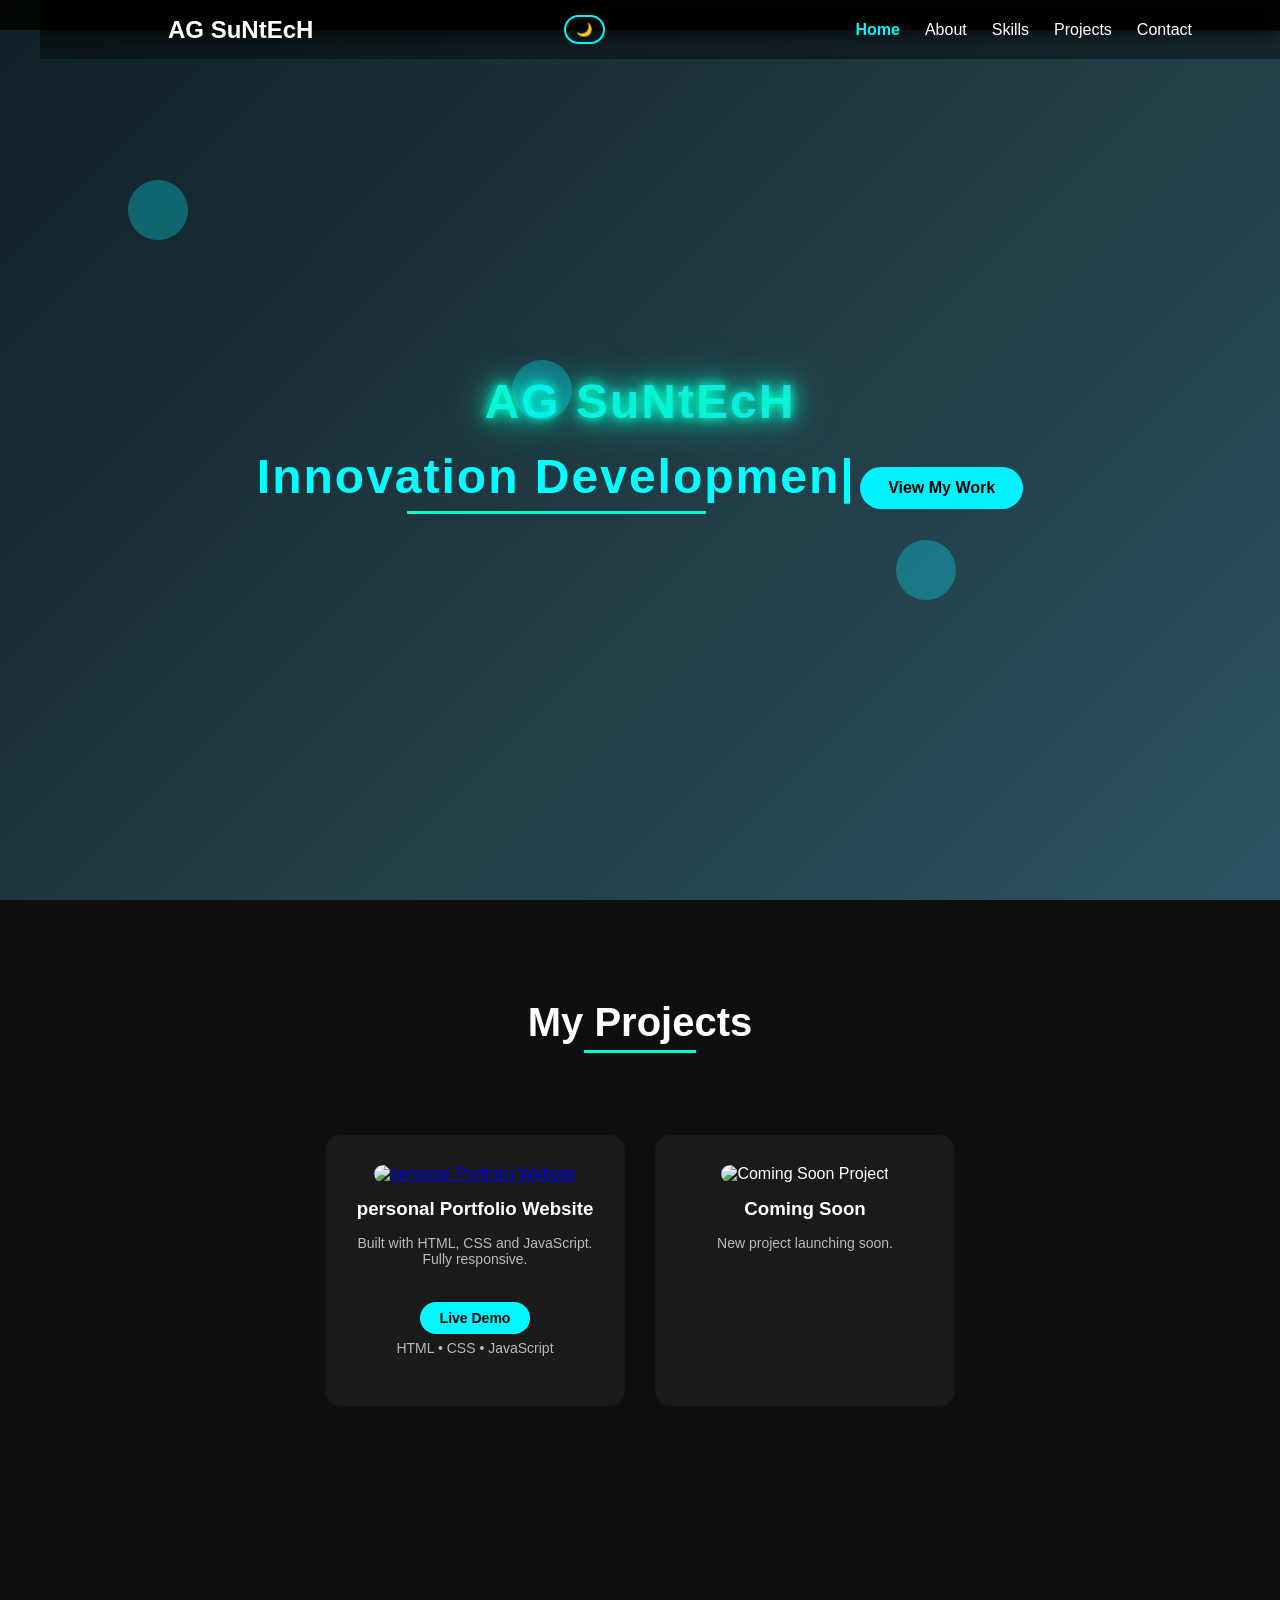
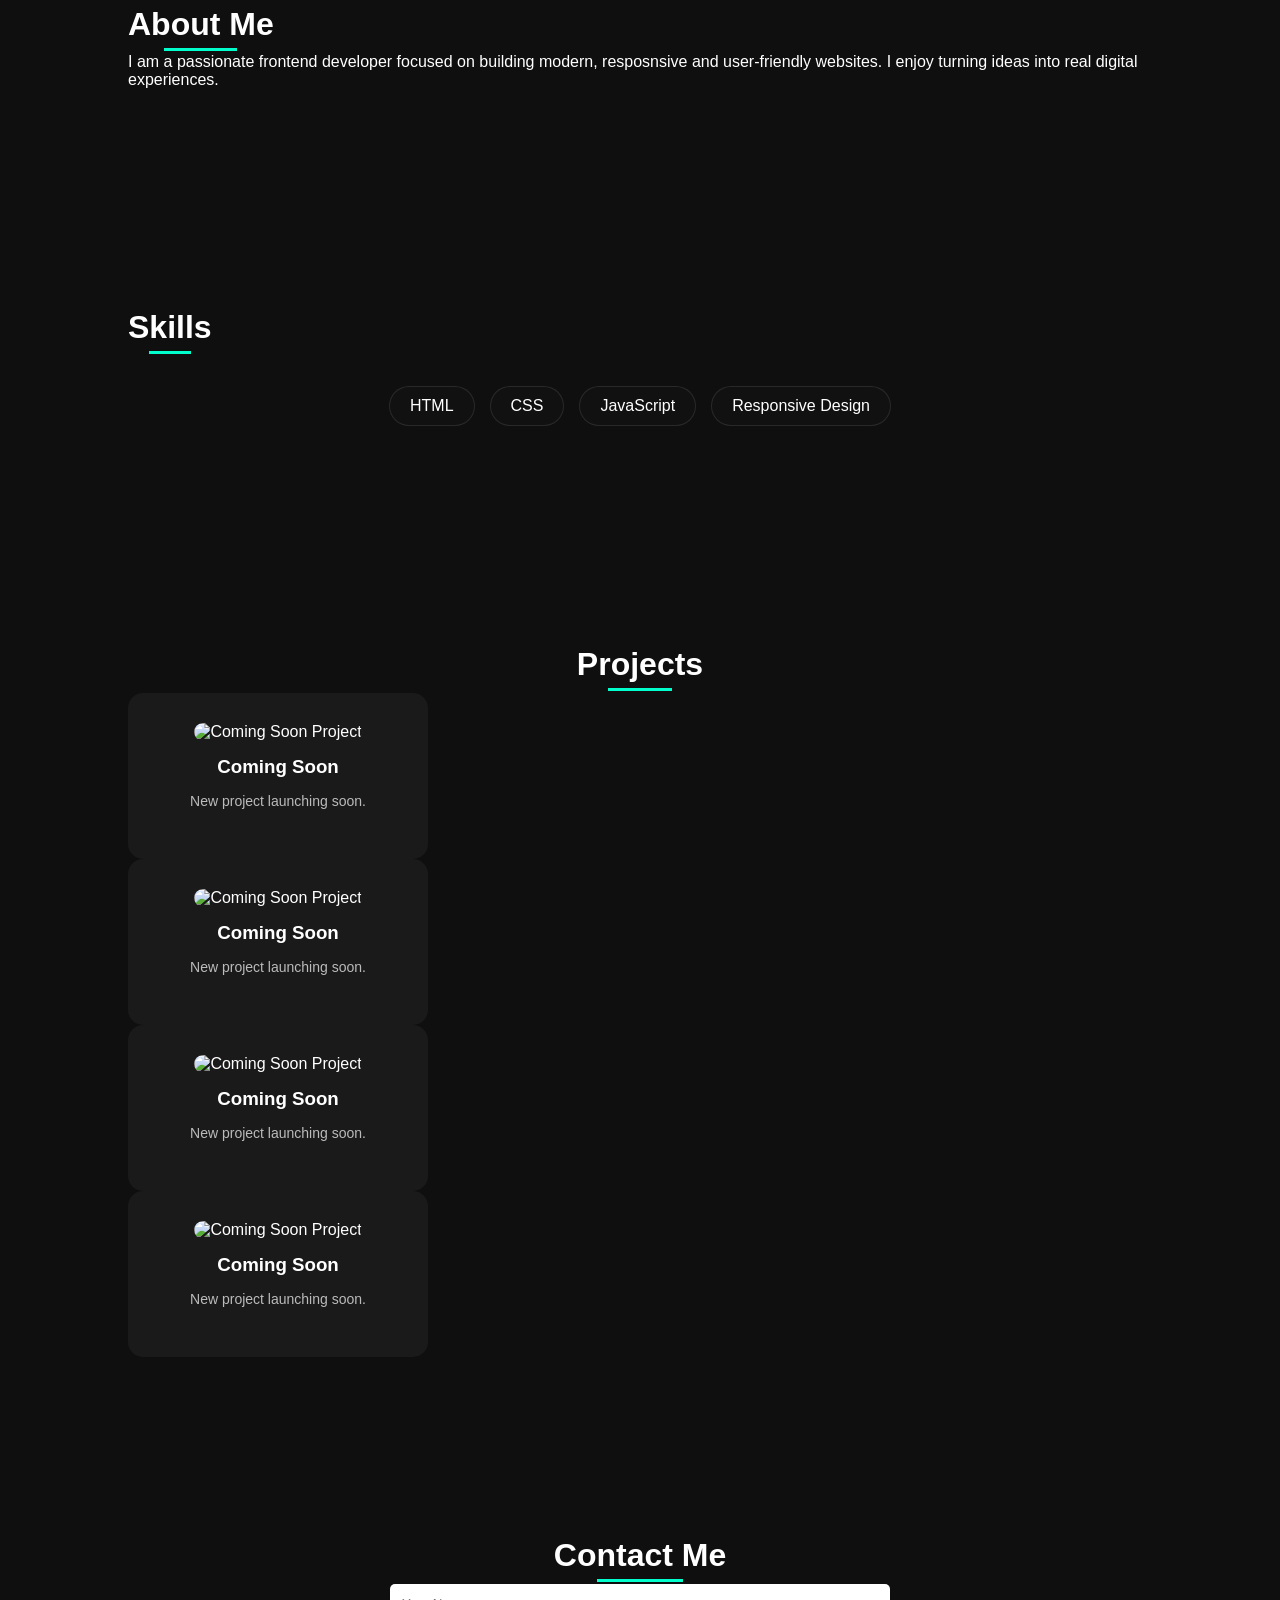
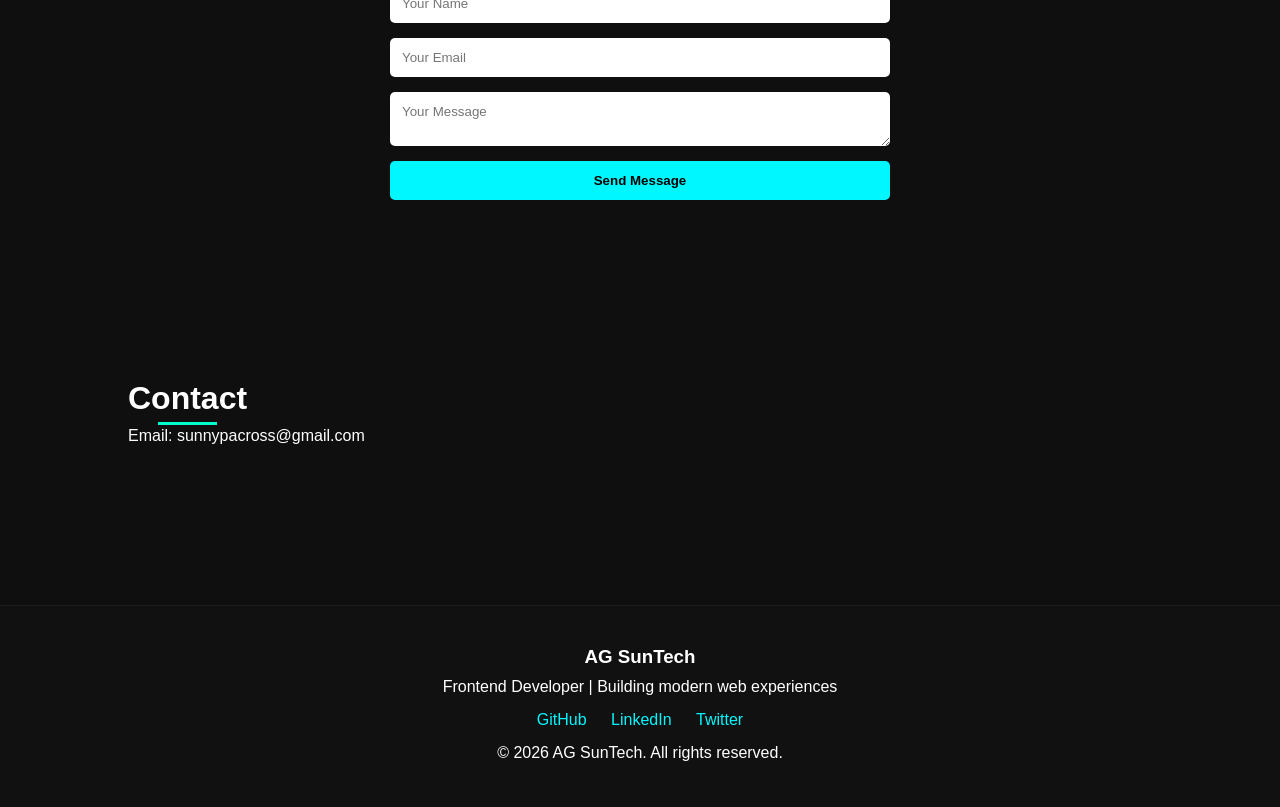
==== index.html @ 1416a416 "Updated project section with one real project and coming soon cards" ====
<!DOCTYPE html>
<html lang="en">
<head>
    <meta charset="UTF-8">
    <title>AG SuNtEcH | Innovation Development</title>
        <meta name="viewport" content="width=device-width, initial-scale=1.0">

        <link rel="icon" href="data:image/svg+xml,<svg xmlns=%22http://www.w3.org/2000/svg%22 viewBox=%220 0 100 100%22><text y=%22.9em%22 font-size=%2290%22>🚀</text></svg>">

        <link rel="stylesheet" href="style.css">

        <link href="https://fonts.googleapis.com/css2?family=Poppins:wght@400;600;700&display=swap" rel="stylesheet">
</head>
<body>
    <div class="scroll-progress"></div>

    <header>
        <nav>
            <h1 class="logo">AG SuNtEcH</h1>
            
             <button class="theme-toggle">🌙</button>

            <div class="menu-toggle">
               &#9776;
            </div>

                <ul class="nav-links">
                    <li><a href="#home">Home</a></li>
                     <li><a href="#about">About</a></li>
                     <li><a href="#skills">Skills</a></li>
                     <li><a href="#projects">Projects</a></li>
                     <li><a href="#contact">Contact</a></li>
                </ul>
        </nav>
    </header>

    <section id="home" class="hero reveal">

      <div class="floating-shapes">
          <span></span>
          <span></span>
          <span></span>
      </div>

     <div class="hero-content">
          <h1 class="logo-glow">AG SuNtEcH</h1>
          <h2><span class="typing"></span></h2>
          <a href="#projects" class="cta-btn">View My Work</a>
      </div>
    </section>

    <section id="projects" class="projects reveal">
  <h2 class="section-title">My Projects</h2>

  <div class="projects-container">

    <div class="project-card hidden">

      <a href="https://agsuntech-web.github.io/sunday-portfolio/" target="_blank">
        <img src="images/project1.png" alt="personal Portfolio Website">
     </a>

      <h3> personal Portfolio Website</h3>
      <p>Built with HTML, CSS and JavaScript. Fully responsive.</p>
      <a href="#" class="project-btn">Live Demo</a>
      <p class="project-tech">HTML • CSS • JavaScript</p>
    </div>

    <div class="project-card hidden">
      <img src="images/project2.png" alt="Coming Soon Project">
      <h3>Coming Soon</h3>
      <p>New project launching soon.</p>
    </div>

  </div>
</section>

    <section id="about" class="reveal">
        <h2>About Me</h2>
        <p>
            I am a passionate frontend developer focused on building modern, resposnsive and user-friendly
            websites. I enjoy turning ideas into real digital experiences.
        </p>
    </section>

    <section id="skills" class="reveal">
            <h2>Skills</h2>
            <ul class="skills-list">
                <li>HTML</li>
                <li>CSS</li>
                <li>JavaScript</li>
                <li>Responsive Design</li>
            </ul>
    </section>

    <section id="projects" class="reveal">
            <h2>Projects</h2>
            
            <div class="project-card hidden">
               <img src="images/project2.png" alt="Coming Soon Project">
               <h3>Coming Soon</h3>
               <p>New project launching soon.</p>
           </div>

    <div class="project-card hidden">
       <img src="images/project2.png" alt="Coming Soon Project">
      <h3>Coming Soon</h3>
      <p>New project launching soon.</p>
    </div>

      <div class="project-card hidden">
         <img src="images/project2.png" alt="Coming Soon Project">
         <h3>Coming Soon</h3>
         <p>New project launching soon.</p>
      </div>

      <div class="project-card hidden">
            
            <img src="images/project2.png" alt="Coming Soon Project">
            <h3>Coming Soon</h3>
            <p>New project launching soon.</p>
         </div>

        </div>
    </section>
     
     <section id="contact" class="contact reveal">
  <h2>Contact Me</h2>
  <form action="https://formspree.io/f/mreaddbe" method="POST" class="contact-form">

    <input type="text" name="name" placeholder="Your Name" required>
    <input type="email" name="email" placeholder="Your Email" required>
    <textarea name="message" placeholder="Your Message" required></textarea>

    <input type="hidden" name="_subject" value="New Portfolio Message">

    <button type="submit">Send Message</button>

  </form>
</section>

    <section id="contact" class="reveal">
        <h2>Contact</h2>
        <p>Email: sunnypacross@gmail.com</p>
    </section>

    <footer class="footer">
        <div class="footer-content">
    <h3>AG SunTech</h3>
    <p>Frontend Developer | Building modern web experiences</p>

    <div class="social-links">
      <a href="#" target="_blank">GitHub</a>
      <a href="#" target="_blank">LinkedIn</a>
      <a href="#" target="_blank">Twitter</a>
    </div>

    <p class="copyright">
      © 2026 AG SunTech. All rights reserved.
    </p>
  </div>
</footer>
    
    <button id="backToTop">↑</button>

    <script src="script.js"></script>
    </body>
    </html>
---- style.css ----
html {
    scroll-behavior: smooth;
}

* {
    margin: 0;
    padding: 0;
    box-sizing: border-box;
    font-family: Arial, sans-serif;
}

body {
    background-color: #0f0f0f;
    color: #ffffff;
    font-family: 'Poppins', sans-serif;
}

header {
    position: fixed;
    width: 100%;
    top: 0;
    left: 0;
    background: rgba(0, 0, 0, 0.85);
    backdrop-filter: blur(10px);
    padding: 15px 40px;
    z-index: 1000;
    border-bottom: 1px solid rgba(255, 255, 255, 0.1);
}

nav {
  position: fixed;
  top: 0;
  width: 100%;
  padding: 15px 10%;
  backdrop-filter: blur(10px);
  background: rgba(0, 0, 0, 0.4);
  display: flex;
  justify-content: space-between;
  align-items: center;
  z-index: 1000;
}

nav ul {
    display: flex;
    list-style: none;
    gap: 25px;
}

nav a {
    text-decoration: none;
    color: #ffffff;
    font-weight: 500;
    transition: 0.3s ease;
    position: relative;
}

nav a::after {
    content: "";
    position: absolute;
    width: 0%;
    height: 2px;
    background: #00ffcc;
    left: 0;
    bottom: -5px;
    transition: 0.3s ease;
}

nav a:hover {
    color: #00ffcc;
}

nav a:hover::after {
    width: 100%;
}

section {
    padding-top: 100px;
}

.hero {
    min-height: 100vh;
    display: flex;
    align-items: center;
   justify-content: center;
   text-align: center;
   background: linear-gradient(135deg, #0f2027, #203a43, #2c5364);
   color: white;
}

.hero h2 {
    font-size: 48px;
    margin-bottom: 15px;
    letter-spacing: 2px;
}

.hero p {
    margin-bottom: 20px;
    font-size: 18px;
    color: #cccccc;
}

.btn {
    background: #00ffcc;
    color: #000;
    padding: 12px 28px;
    text-decoration: none;
    border-radius: 30px;
    font-weight: bold;
    transition: all 0.3s ease;
    display: inline-block;
}

.btn:hover {
    background: #00ccaa;
    transform: translatey(-5px);
    box-shadow: 0 10px 20px rgba(0, 255, 204, 0.3);
}


section {
    padding: 60px 50px;
}

section {
    margin-bottom: 20px;
}

footer {
    background: #0a0a0a;
    padding: 30px 0;
    text-align: center;
    border-top: 1px solid rgba(255, 255, 255, 0.05);
}

header {
    position: fixed;
    width: 100%;
    top: 0%;
    left: 0%;
}

section {
    padding-top: 100px;
}

section {
    padding-top: 90px;
}

section h2 {
  font-size: 32px;
  margin-bottom: 10px;
  position: relative;
  display: inline-block;
}

section h2::after {
  content: "";
  width: 50%;
  height: 3px;
  background: #00ffcc;
  position: absolute;
  left: 25%;
  bottom: -8px;
}

.hidden {
        opacity: 0;
    transform: translateX(60px);
    transition: all 0.8s ease;

}

.show {
    opacity: 1;
}

.menu-toggle {
  display: none;
  font-size: 28px;
  cursor: pointer;
  color: white;
}

@media (max-width: 768px) {
  .menu-toggle {
    display: block;
  }

  .nav-links {
    position: absolute;
  top: 70px;
  right: -100%;
  width: 200px;
  background: #111;
  display: flex;
  flex-direction: column;
  align-items: center;
  padding: 20px 0;
  transition: right 0.4s ease;
  border-radius: 10px;
  }

  .nav-links li {
    margin: 15px 0;
  }

  .nav-links.active {
    right: 20px;
  }
}

#projects {
  text-align: center;
}

.projects-container {
  display: grid;
  grid-template-columns: repeat(auto-fit, minmax(250px, 1fr));
  gap: 25px;
  margin-top: 40px;
}

.project-card {
  background: #111;
  padding: 20px;
  border-radius: 15px;
  transition: all 0.3s ease;
}

.project-card h3 {
  margin-bottom: 15px;
}

.project-card p {
  font-size: 14px;
  margin-bottom: 20px;
  color: #bbb;
}

.project-card:hover {
  transform: translateY(-10px);
  box-shadow: 0 10px 25px rgba(0, 0, 0, 0.4);
}

.project-btn {
  display: inline-block;
  padding: 8px 18px;
  background: #00ffcc;
  color: #000;
  border-radius: 20px;
  text-decoration: none;
  font-size: 14px;
  transition: 0.3s ease;
}

.project-btn:hover {
  background: #00ccaa;
}

.skills-list {
  display: flex;
  justify-content: center;
  flex-wrap: wrap;
  gap: 15px;
  margin-top: 30px;
  list-style: none;
}

.skills-list li {
  background: #111;
  padding: 10px 20px;
  border-radius: 25px;
  border: 1px solid rgba(255, 255, 255, 0.1);
  transition: 0.3s ease;
}

.skills-list li:hover {
  background: #00ffcc;
  color: #000;
}

.hero {
  height: 100vh;
  display: flex;
  justify-content: center;
  align-items: center;
  text-align: center;
  animation: fadein 1.5s ease-in-out;
}

.hero-content h1 {
  font-size: 60px;
  letter-spacing: 2px;
}

.hero-content h2 {
  margin: 20px 0;
  font-weight: 400;
  color: #00ffcc;
}

.cta-btn {
  display: inline-block;
  padding: 12px 28px;
  background: #00f2fe;
  color: #000;
  border-radius: 30px;
  text-decoration: none;
  font-weight: bold;
  transition: 0.3s ease;
}

.cta-btn:hover {
  background: #4facfe;
  transform: scale(1.05);
  box-shadow: 0 0 20px #00f2fe;
}

.logo-glow {
  color: #fff;
  text-shadow: 0 0 10px #00ffcc,
               0 0 20px #00ffcc,
               0 0 40px #00ffcc;
}

.typing {
  color: #00ffff;   /* change to any bright color */
  font-weight: bold;
  display: inline-block;
  min-height: 1.2em;
}

.typing::after {
  content: "|";
  animation: blink 0.7s infinite;
}

@keyframes blink {
  0%, 50%, 100% { opacity: 1; }
  25%, 75% { opacity: 0; }
}

html {
  scroll-behavior: smooth;
}

@keyframes fadeIn {
  from {
    opacity: 0;
    transform: translateY(20px);
  }
  to {
    opacity: 1;
    transform: translateY(0);
  }
}

.projects {
  padding: 80px 10%;
  text-align: center;
}

.section-title {
  font-size: 40px;
  margin-bottom: 50px;
}

.projects-container {
  display: flex;
  justify-content: center;
  gap: 30px;
  flex-wrap: wrap;
}

.project-card {
  background: #1a1a1a;
  padding: 30px;
  border-radius: 15px;
  width: 300px;
  transition: transform 0.4s ease, box-shadow 0.4s ease;
  cursor: pointer;
  will-change: transform;
}

.project-card:hover {
  transform: translateY(-10px) scale(1.03);
  box-shadow: 0 15px 35px rgba(0, 247, 255, 0.3);
}

.project-btn {
  display: inline-block;
  margin-top: 15px;
  padding: 8px 20px;
  background: #00f7ff;
  color: black;
  text-decoration: none;
  border-radius: 20px;
  font-weight: bold;
}

.theme-toggle {
  background: none;
  border: 2px solid #00f7ff;
  color: #00f7ff;
  padding: 5px 10px;
  border-radius: 20px;
  cursor: pointer;
  transition: 0.3s ease;
}

.theme-toggle:hover {
  background: #00f7ff;
  color: black;
}

.dark-mode {
  background: white;
  color: black;
}

.dark-mode .project-card {
  background: #f0f0f0;
}

.hidden {
  opacity: 0;
  transform: translateY(40px);
  transition: all 0.8s ease;
}

.show {
  opacity: 1;
  transform: translateY(0);
}

.contact {
  padding: 60px 20px;
  text-align: center;
}

.contact-form {
  max-width: 500px;
  margin: auto;
  display: flex;
  flex-direction: column;
  gap: 15px;
}

.contact-form input,
.contact-form textarea {
  padding: 12px;
  border: none;
  border-radius: 5px;
  outline: none;
}

.contact-form button {
  padding: 12px;
  border: none;
  background: #00f7ff;
  cursor: pointer;
  border-radius: 5px;
  font-weight: bold;
  transition: 0.3s;
}

.contact-form button:hover {
  background: #00c2cc;
}

html {
  scroll-behavior: smooth;
}

.nav-links a.active {
  color: #00f7ff;
  font-weight: bold;
}

.footer {
  background: #111;
  padding: 40px 20px;
  text-align: center;
  margin-top: 60px;
}

.footer-content h3 {
  margin-bottom: 10px;
}

.footer-content p {
  margin: 5px 0;
}

.social-links {
  margin: 15px 0;
}

.social-links a {
  margin: 0 10px;
  text-decoration: none;
  color: #00f7ff;
  transition: 0.3s;
}

.social-links a:hover {
  color: white;
}

section {
  padding: 100px 10%;
}

@media (max-width: 768px) {
  section {
    padding: 70px 5%;
  }
}

nav a {
  position: relative;
  transition: 0.3s ease;
}

nav a::after {
  content: "";
  position: absolute;
  width: 0%;
  height: 2px;
  left: 0;
  bottom: -5px;
  background: #00f2fe;
  transition: 0.3s ease;
}

nav a:hover::after {
  width: 100%;
} 

.hero h1 {
  font-size: 3rem;
  background: linear-gradient(90deg, #00f2fe, #4facfe);
  background-clip: text;
  -webkit-background-clip: text;
  -webkit-text-fill-color: transparent;
}

.hero {
  animation: fadeIn 1.5s ease-in;
}

@keyframes fadeIn {
  from {
    opacity: 0;
    transform: translateY(30px);
  }
  to {
    opacity: 1;
    transform: translateY(0);
  }
}

.reveal {
  opacity: 0;
  transform: translateY(40px);
  transition: 0.8s ease;
}

.reveal.active {
  opacity: 1;
  transform: translateY(0);
}

.floating-shapes span {
  position: absolute;
  width: 60px;
  height: 60px;
  background: rgba(0, 242, 254, 0.3);
  border-radius: 50%;
  animation: float 6s infinite ease-in-out;
}

.floating-shapes span:nth-child(1) {
  top: 20%;
  left: 10%;
}

.floating-shapes span:nth-child(2) {
  top: 60%;
  left: 70%;
}

.floating-shapes span:nth-child(3) {
  top: 40%;
  left: 40%;
}

@keyframes float {
  0%,100% { transform: translateY(0); }
  50% { transform: translateY(-30px); }
}

button, .cta-btn {
  transition: 0.3s ease;
}

button:hover, .cta-btn:hover {
  box-shadow: 0 0 25px #00f2fe;
}

.scroll-progress {
  position: fixed;
  top: 0;
  left: 0;
  height: 4px;
  background: linear-gradient(90deg, #00f2fe, #4facfe);
  width: 0%;
  z-index: 2000;
}

.hamburger span {
  transition: 0.4s;
}

.hamburger.active span:nth-child(1) {
  transform: rotate(45deg) translate(5px, 5px);
}

.hamburger.active span:nth-child(2) {
  opacity: 0;
}

.hamburger.active span:nth-child(3) {
  transform: rotate(-45deg) translate(5px, -5px);
}

.project-card img {
  width: 100%;
  border-radius: 10px;
  margin-bottom: 15px;
}

.project-card {
  overflow: hidden;
}

.project-card img {
  transition: transform 0.4s ease;
}

.project-card:hover img {
  transform: scale(1.08);
}

.project-tech {
  font-size: 14px;
  color: #00f2fe;
  margin-top: 6px;
}

#backToTop {
  position: fixed;
  bottom: 25px;
  right: 25px;
  padding: 12px 16px;
  background: #00f2fe;
  border: none;
  border-radius: 50%;
  cursor: pointer;
  display: none;
}
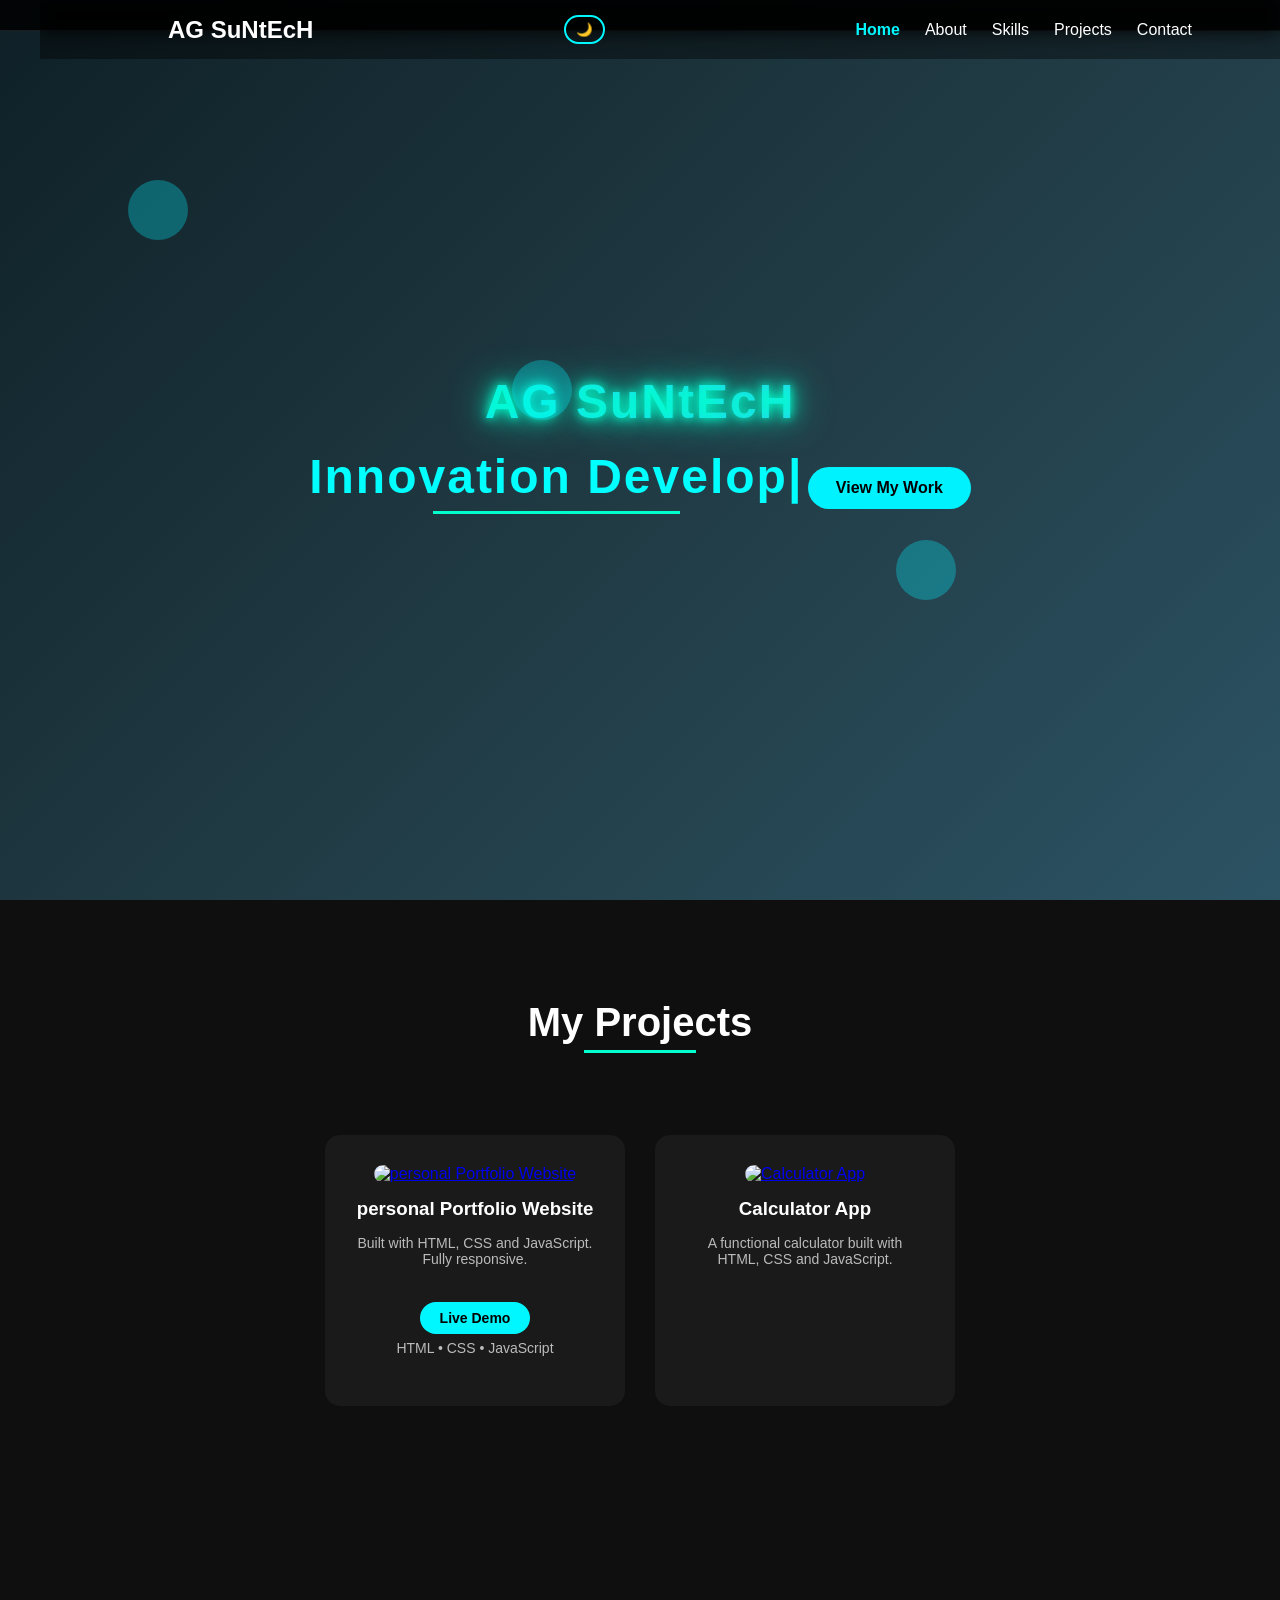
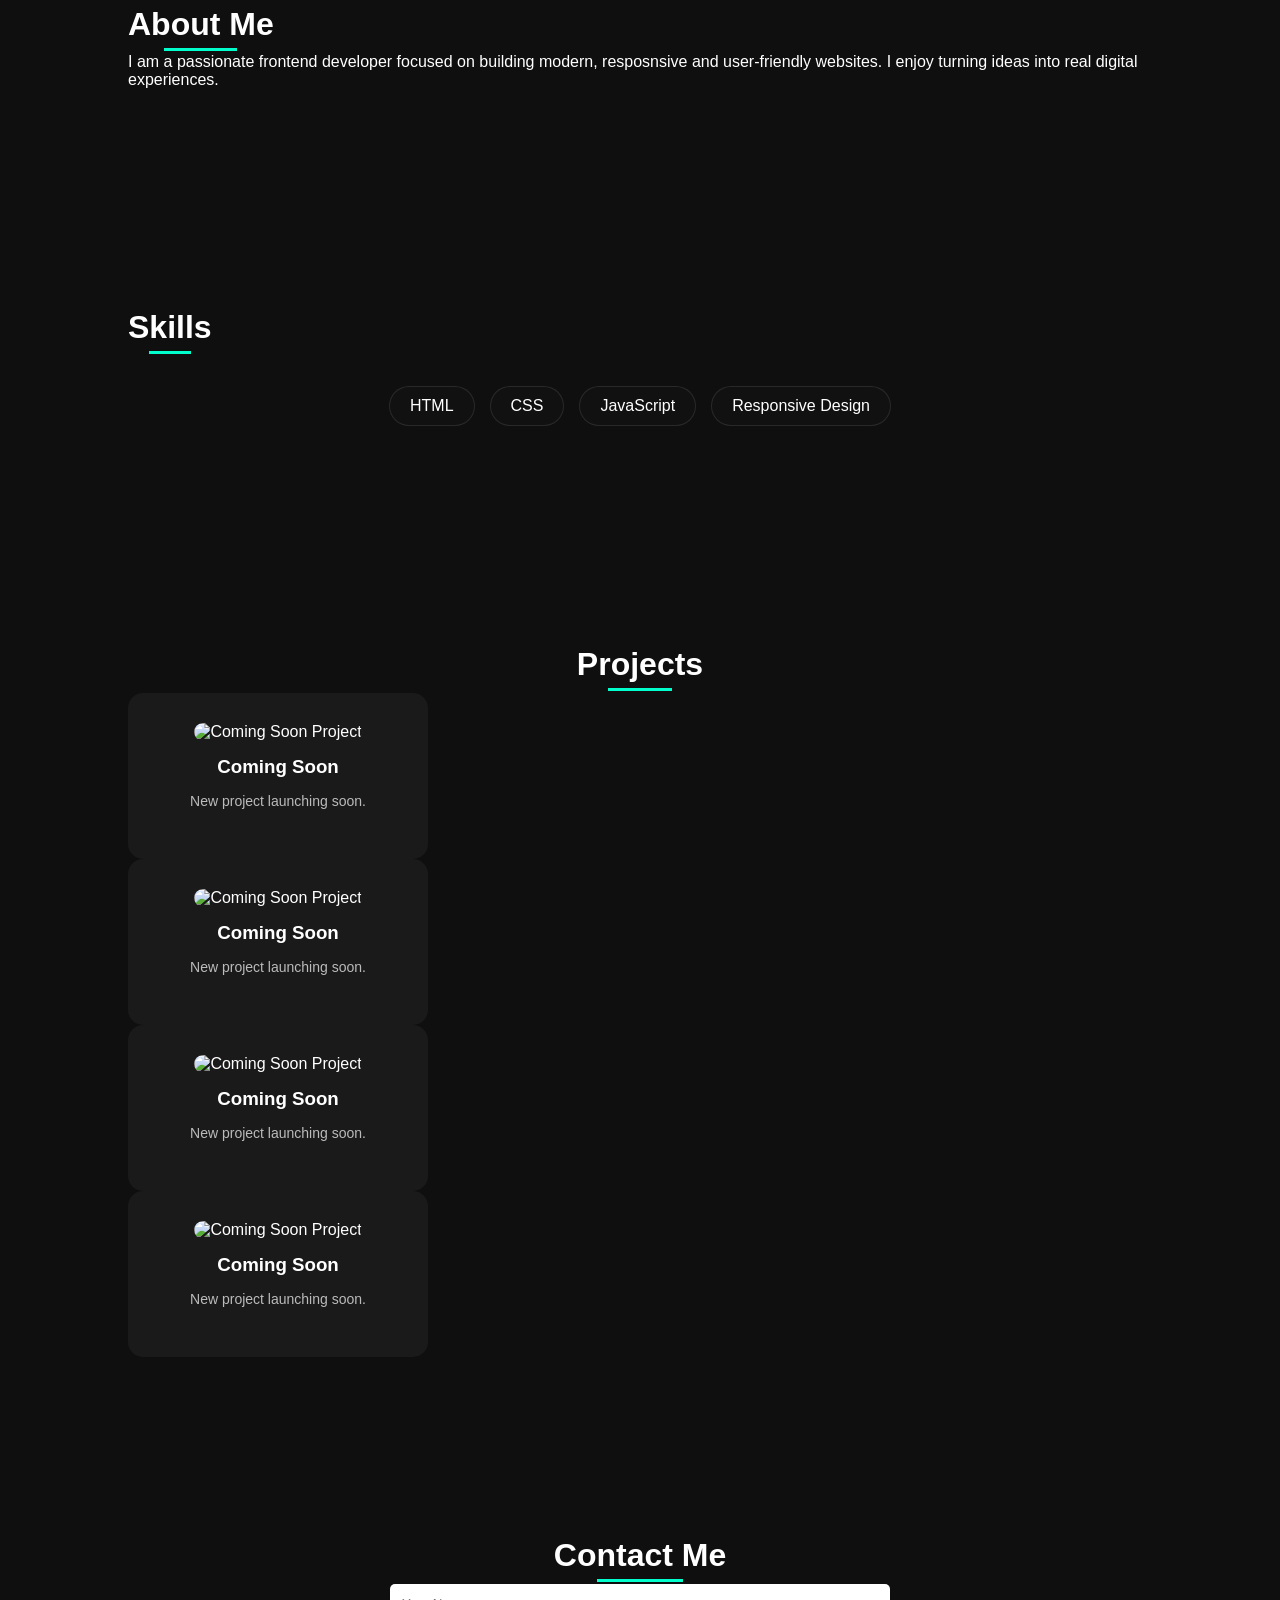
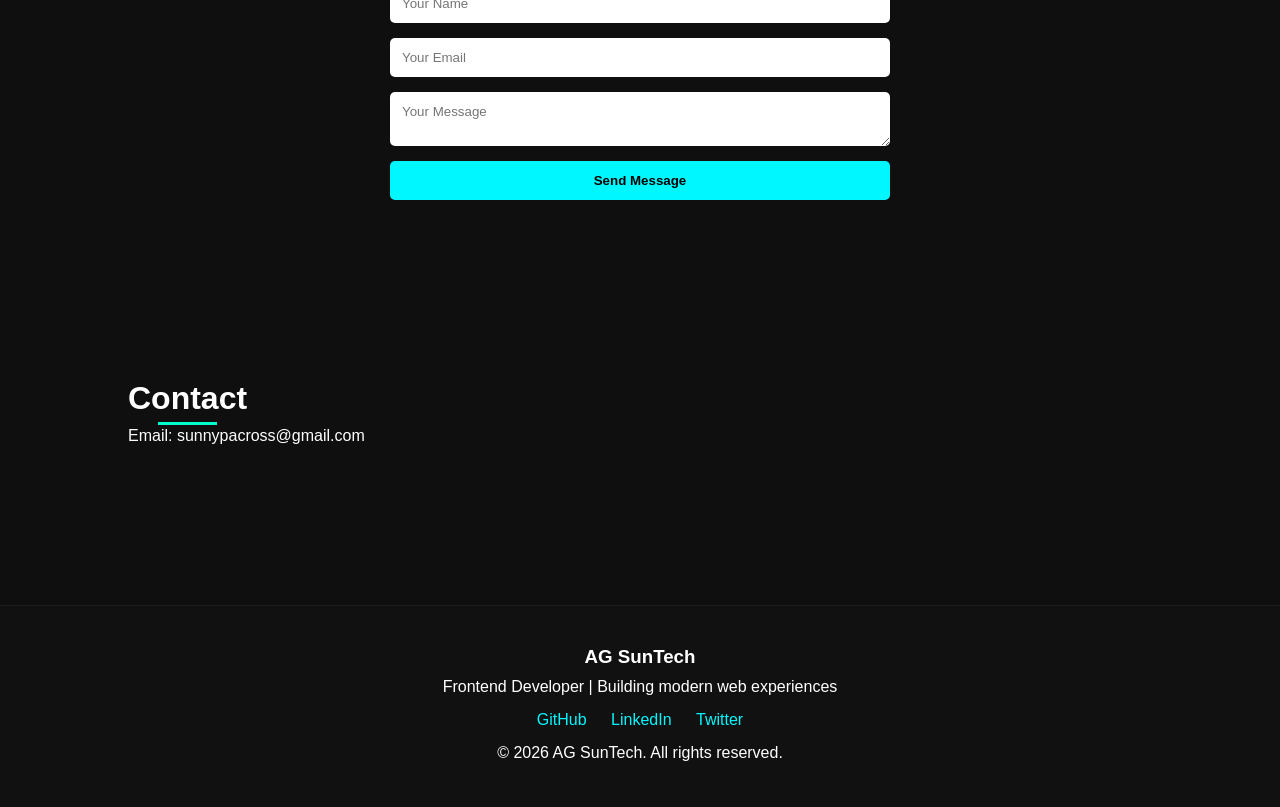
==== commit 9f103399: "Added calculator project" ====
--- a/index.html
+++ b/index.html
@@ -67,9 +67,13 @@
     </div>
 
     <div class="project-card hidden">
-      <img src="images/project2.png" alt="Coming Soon Project">
-      <h3>Coming Soon</h3>
-      <p>New project launching soon.</p>
+
+      <a href="https://agsuntech-web.github.io/calculator-app/" target="_blank">
+        <img src="images/calculator.png" alt="Calculator App">
+      </a>
+
+      <h3>Calculator App</h3>
+      <p>A functional calculator built with HTML, CSS and JavaScript.</p>
     </div>
 
   </div>
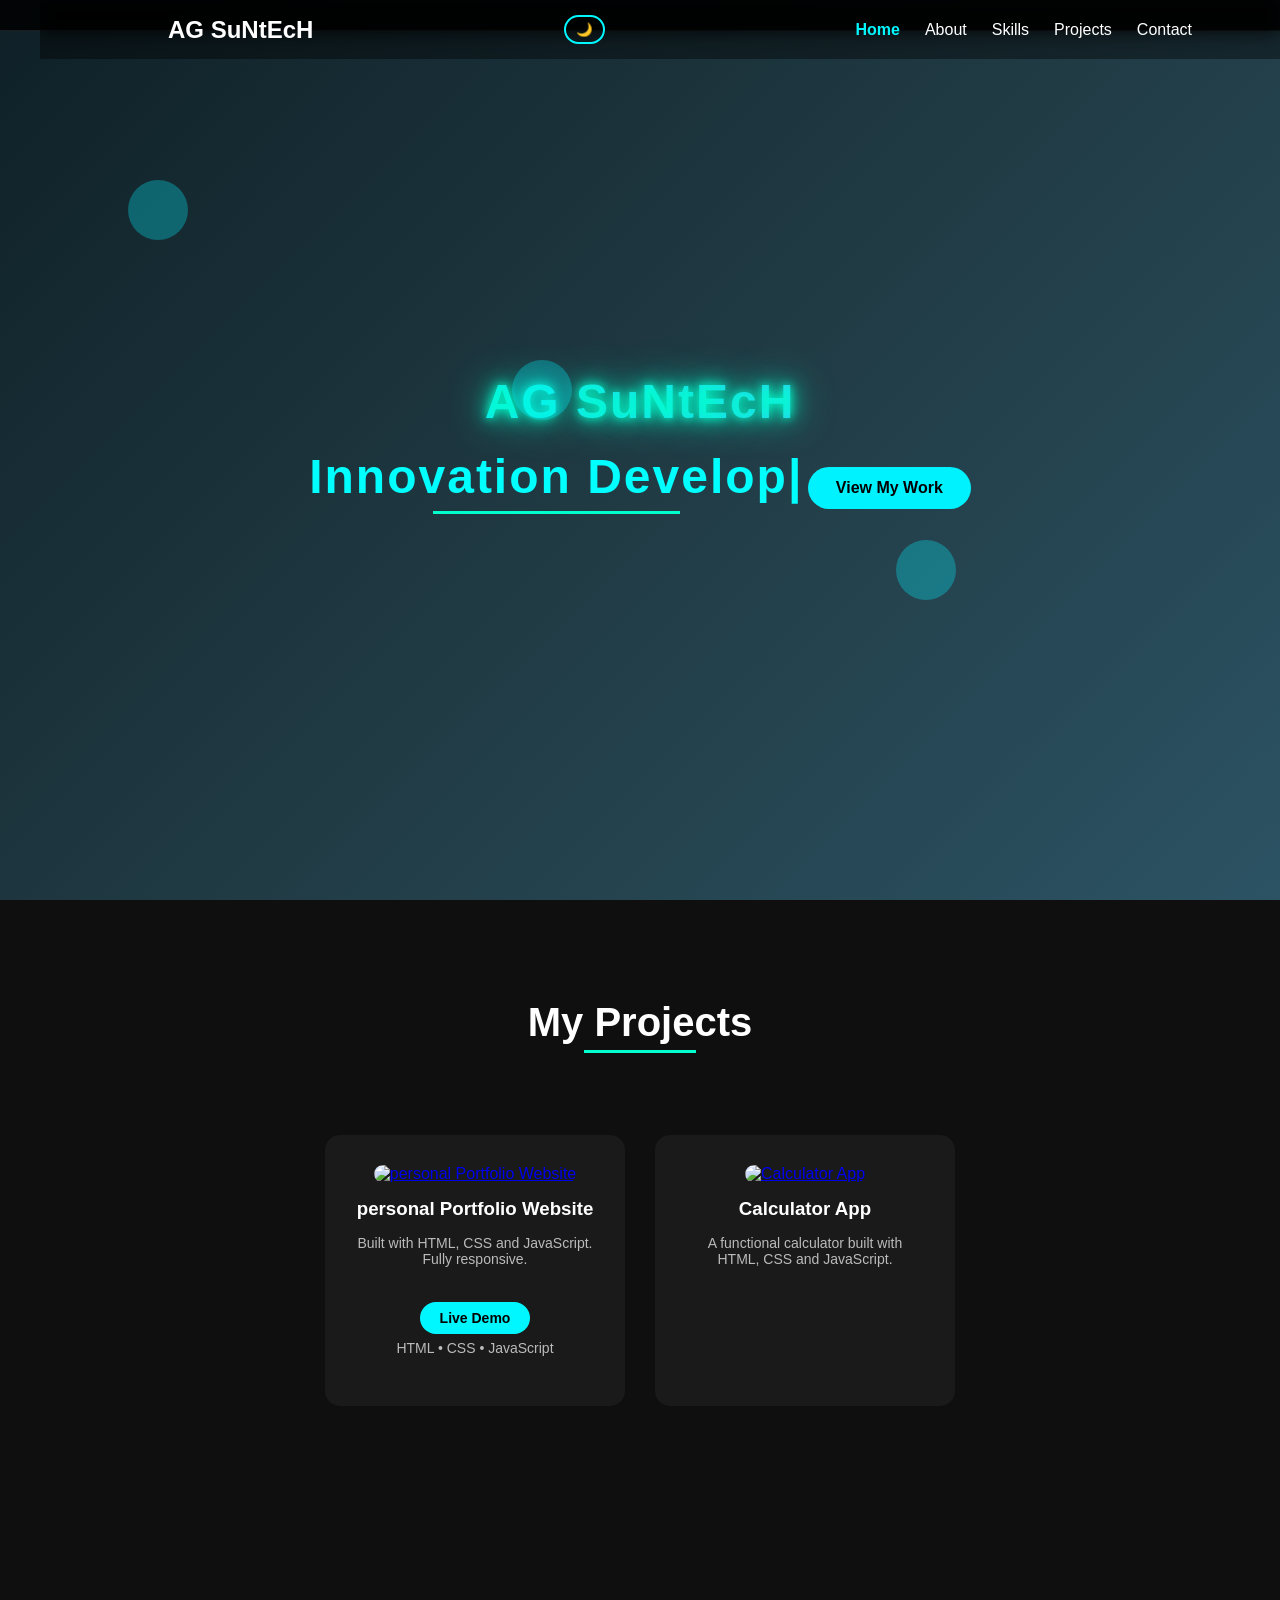
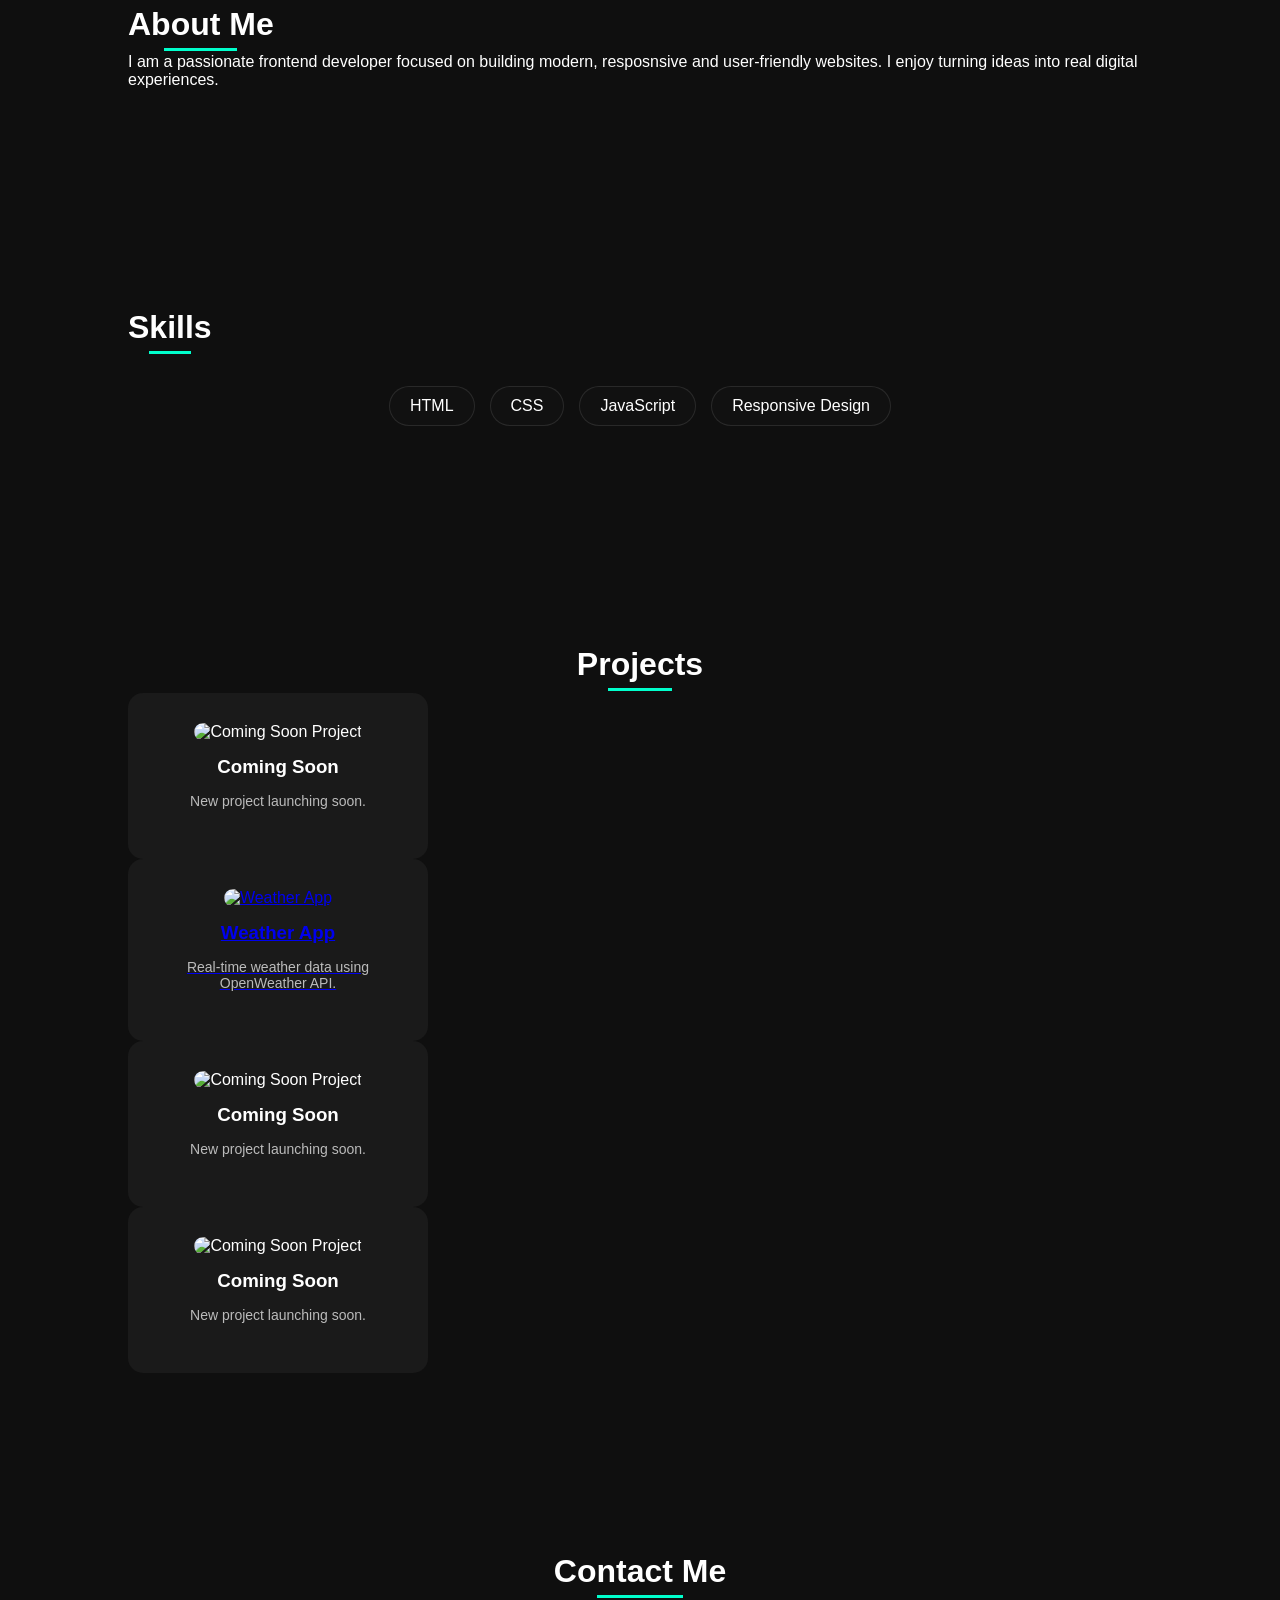
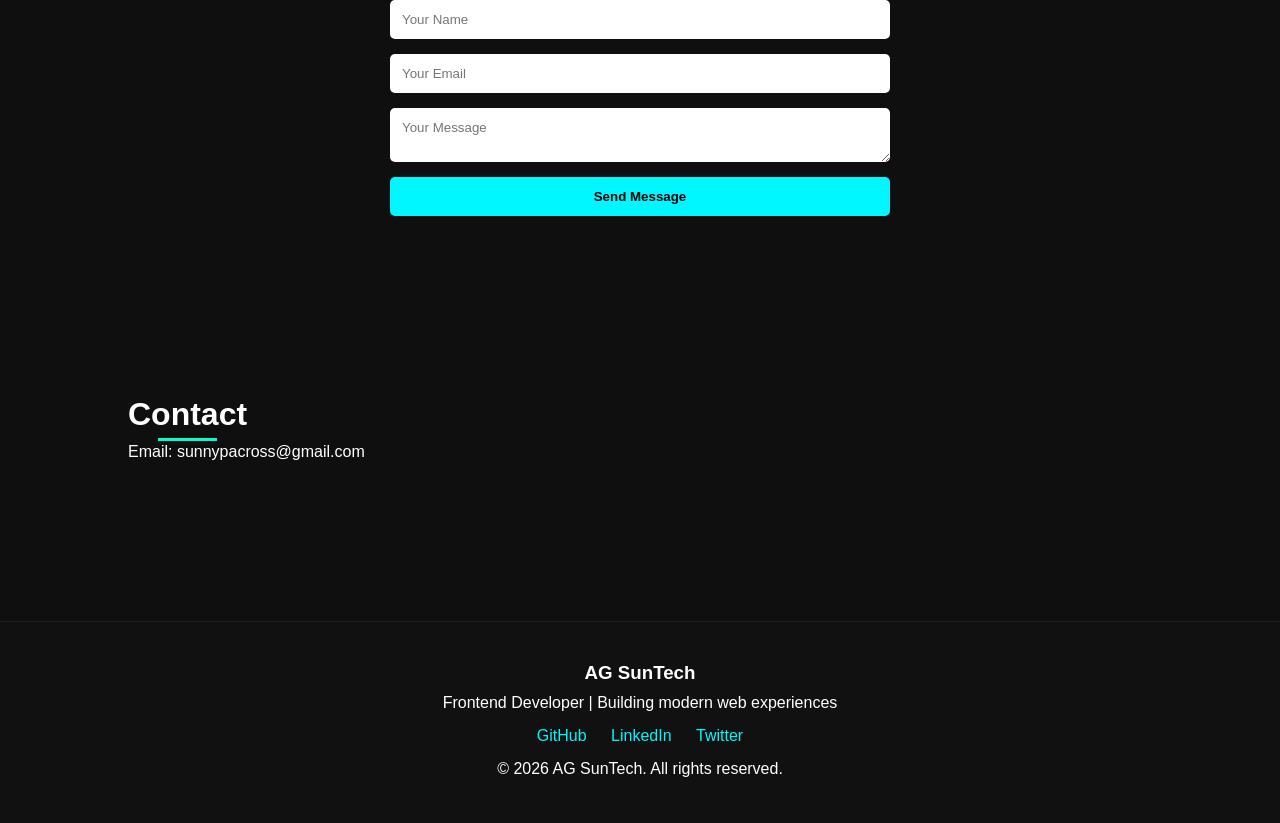
==== commit 71f862a1: "Added weather app link" ====
--- a/index.html
+++ b/index.html
@@ -72,7 +72,7 @@
         <img src="images/calculator.png" alt="Calculator App">
       </a>
 
-      <h3>Calculator App</h3>
+       <h3>Calculator App</h3>
       <p>A functional calculator built with HTML, CSS and JavaScript.</p>
     </div>
 
@@ -107,9 +107,12 @@
            </div>
 
     <div class="project-card hidden">
-       <img src="images/project2.png" alt="Coming Soon Project">
-      <h3>Coming Soon</h3>
-      <p>New project launching soon.</p>
+      
+         <a href="https://agsuntech-web.github.io/weather-app/" target="_blank">
+            <img src="images/weather-project.png" alt="Weather App">
+            <h3>Weather App</h3>
+            <p>Real-time weather data using OpenWeather API.</p>
+         </a>
     </div>
 
       <div class="project-card hidden">
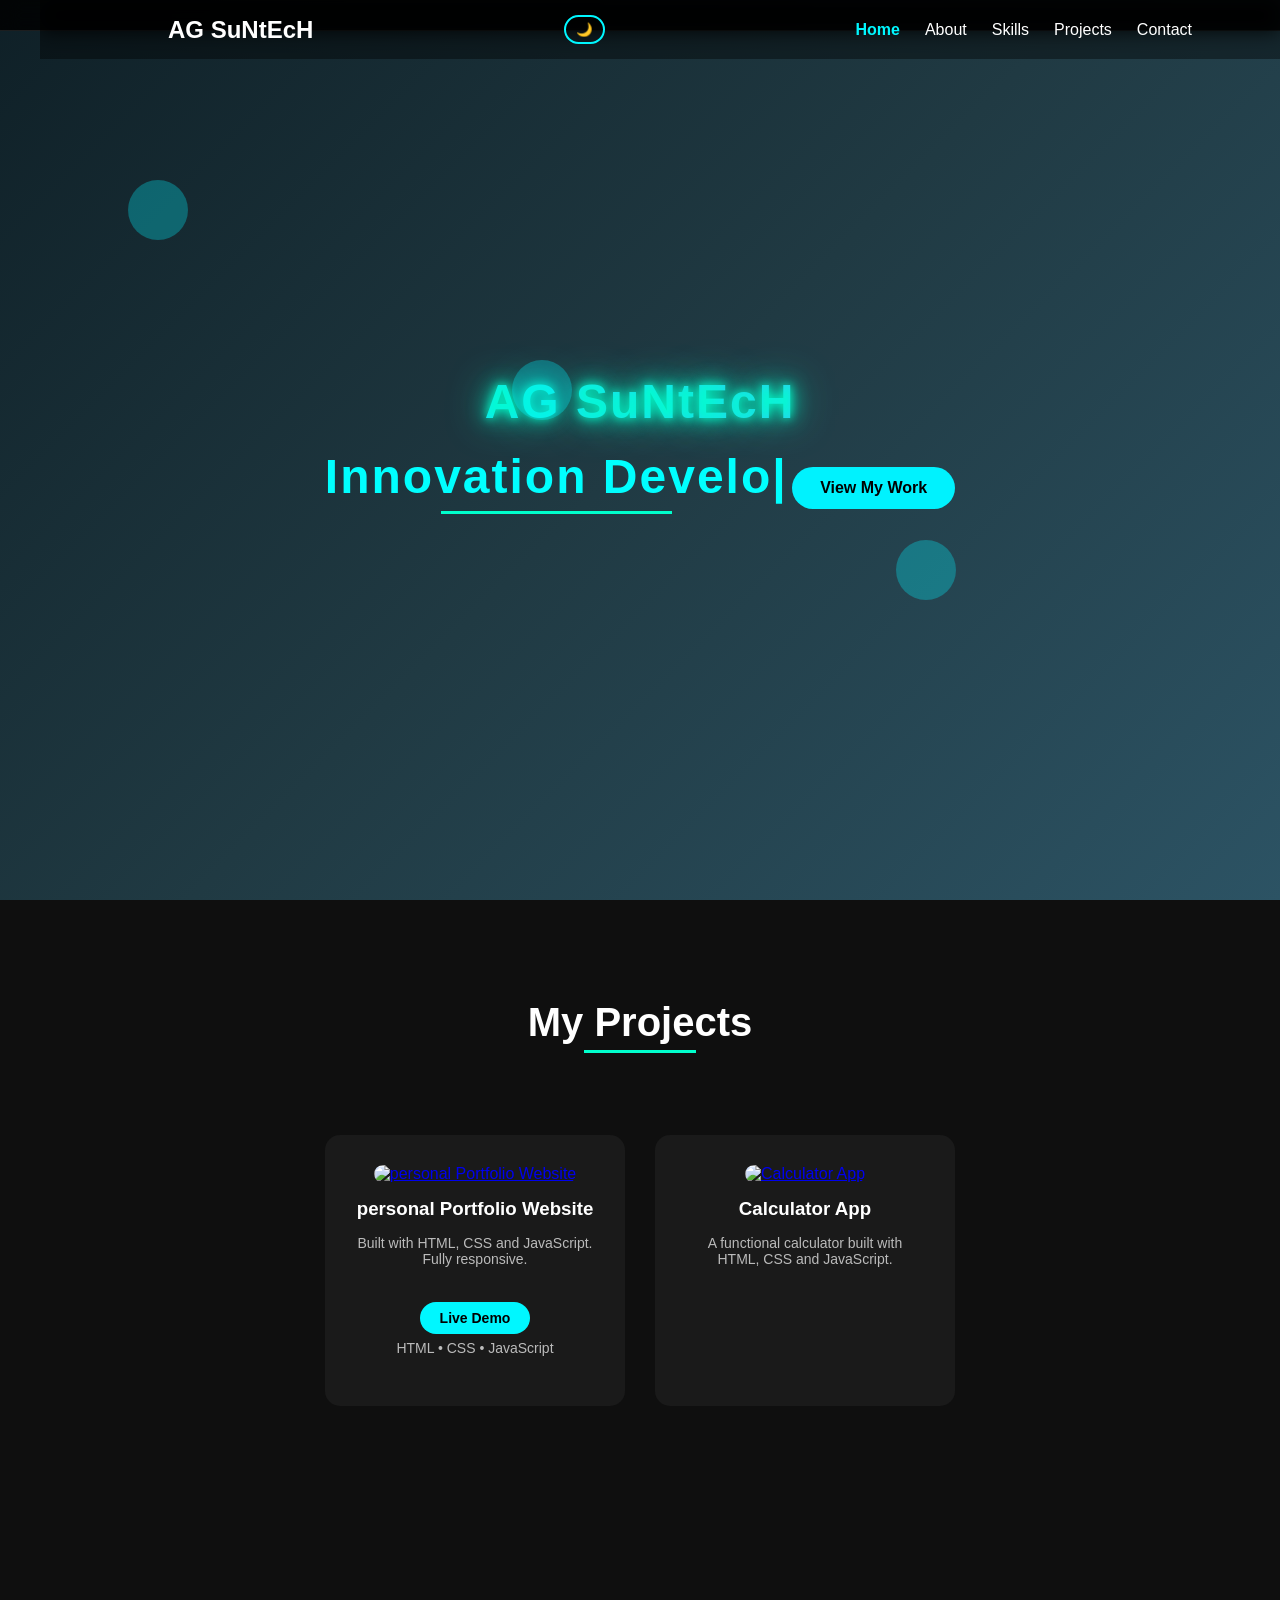
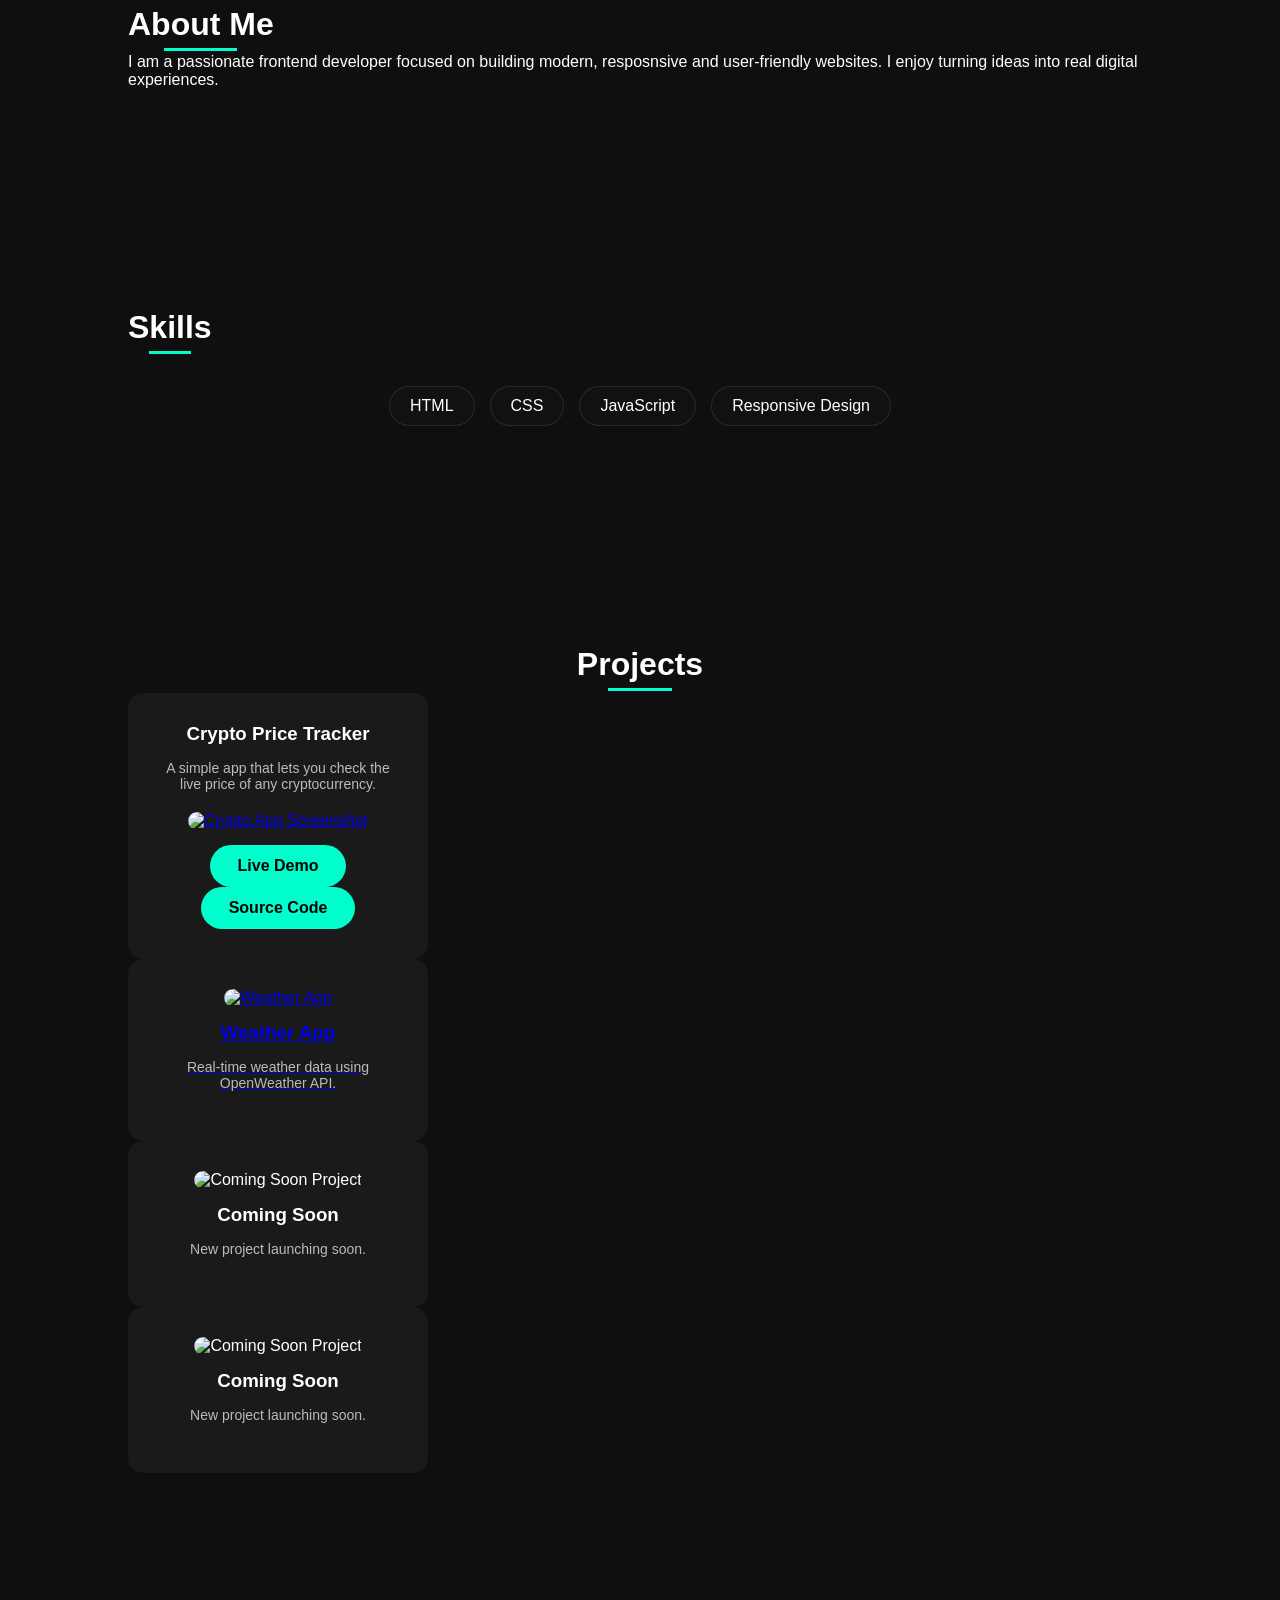
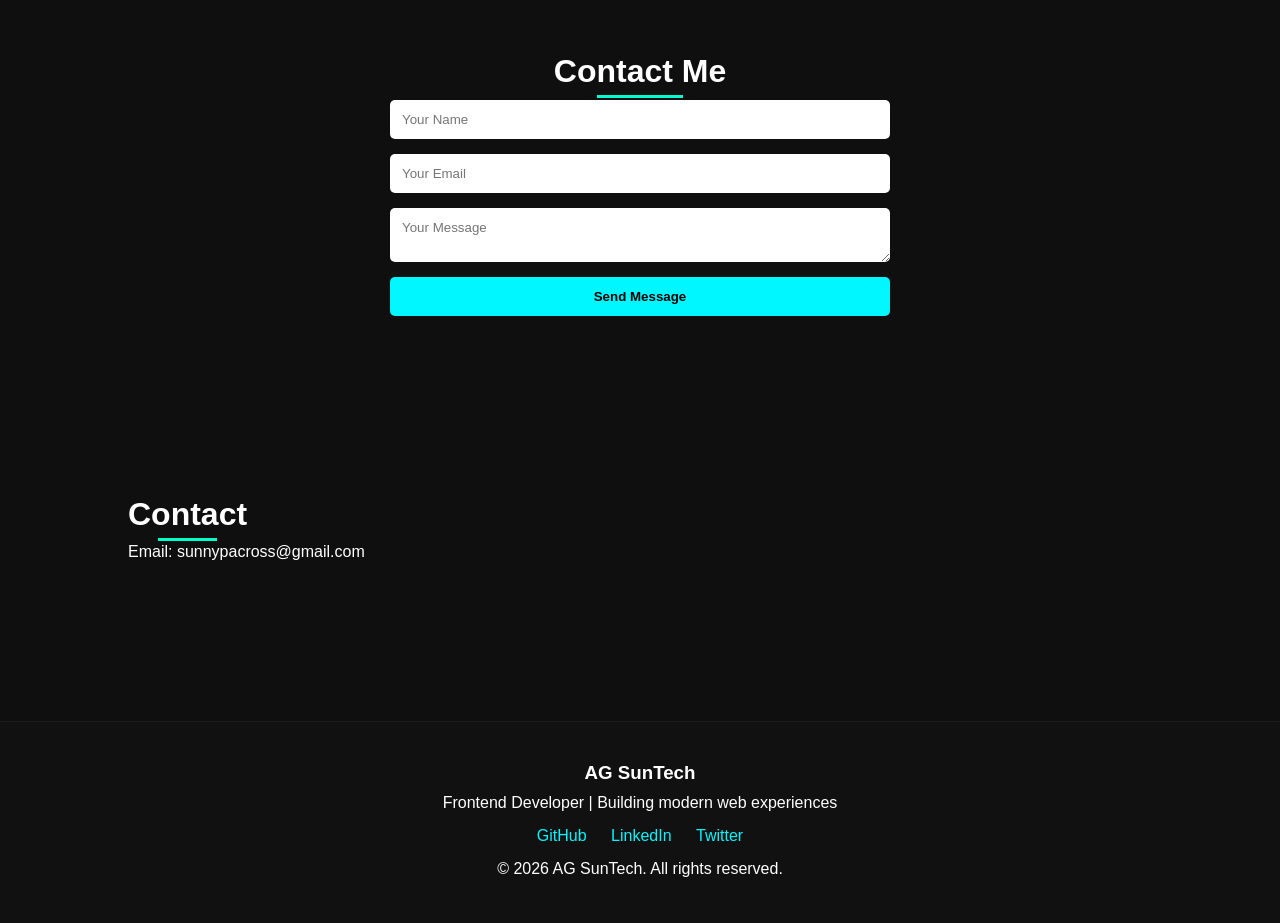
==== commit 610aa487: "Fixed crypto project card layout" ====
--- a/index.html
+++ b/index.html
@@ -100,16 +100,35 @@
     <section id="projects" class="reveal">
             <h2>Projects</h2>
             
-            <div class="project-card hidden">
-               <img src="images/project2.png" alt="Coming Soon Project">
-               <h3>Coming Soon</h3>
-               <p>New project launching soon.</p>
-           </div>
+   <div class="project-card hidden">
+
+              <h3>Crypto Price Tracker</h3>
+
+              <p>A simple app that lets you check the live price of any cryptocurrency.</p>
+
+      <div class="project-image">
+             <a href="https://agsuntech-web.github.io/crypto-price-tracker/" target="_blank">
+            <img src="images/crypto-app-thumbnail.png" alt="Crypto App Screenshot">
+         </a>
+      </div>
+
+      <div class="project-actions">
+          <a href="https://agsuntech-web.github.io/crypto-price-tracker/" target="_blank" class="btn">
+            Live Demo
+         </a>
+
+          <a href="https://github.com/agsuntech-web/crypto-price-tracker" target="_blank" class="btn">
+           Source Code
+         </a>
+      </div>
+
+   </div>
 
     <div class="project-card hidden">
       
          <a href="https://agsuntech-web.github.io/weather-app/" target="_blank">
             <img src="images/weather-project.png" alt="Weather App">
+            
             <h3>Weather App</h3>
             <p>Real-time weather data using OpenWeather API.</p>
          </a>
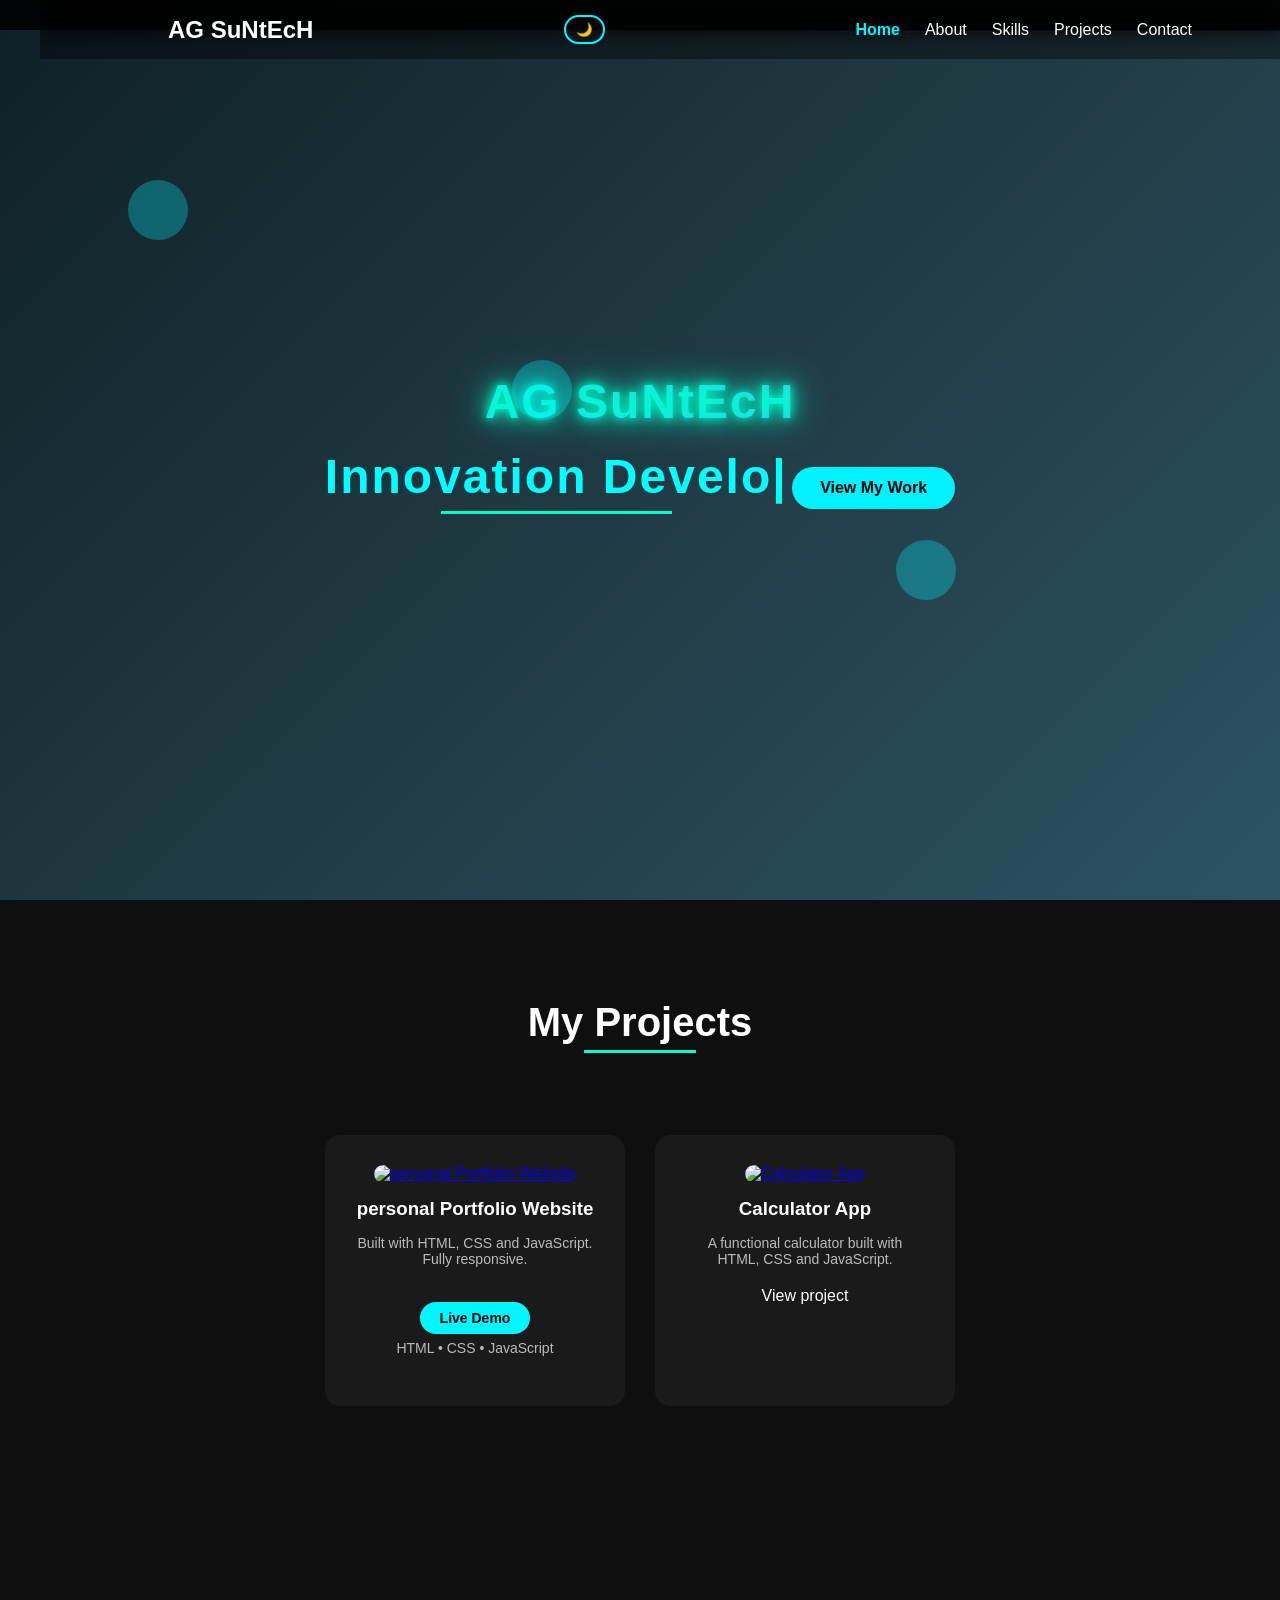
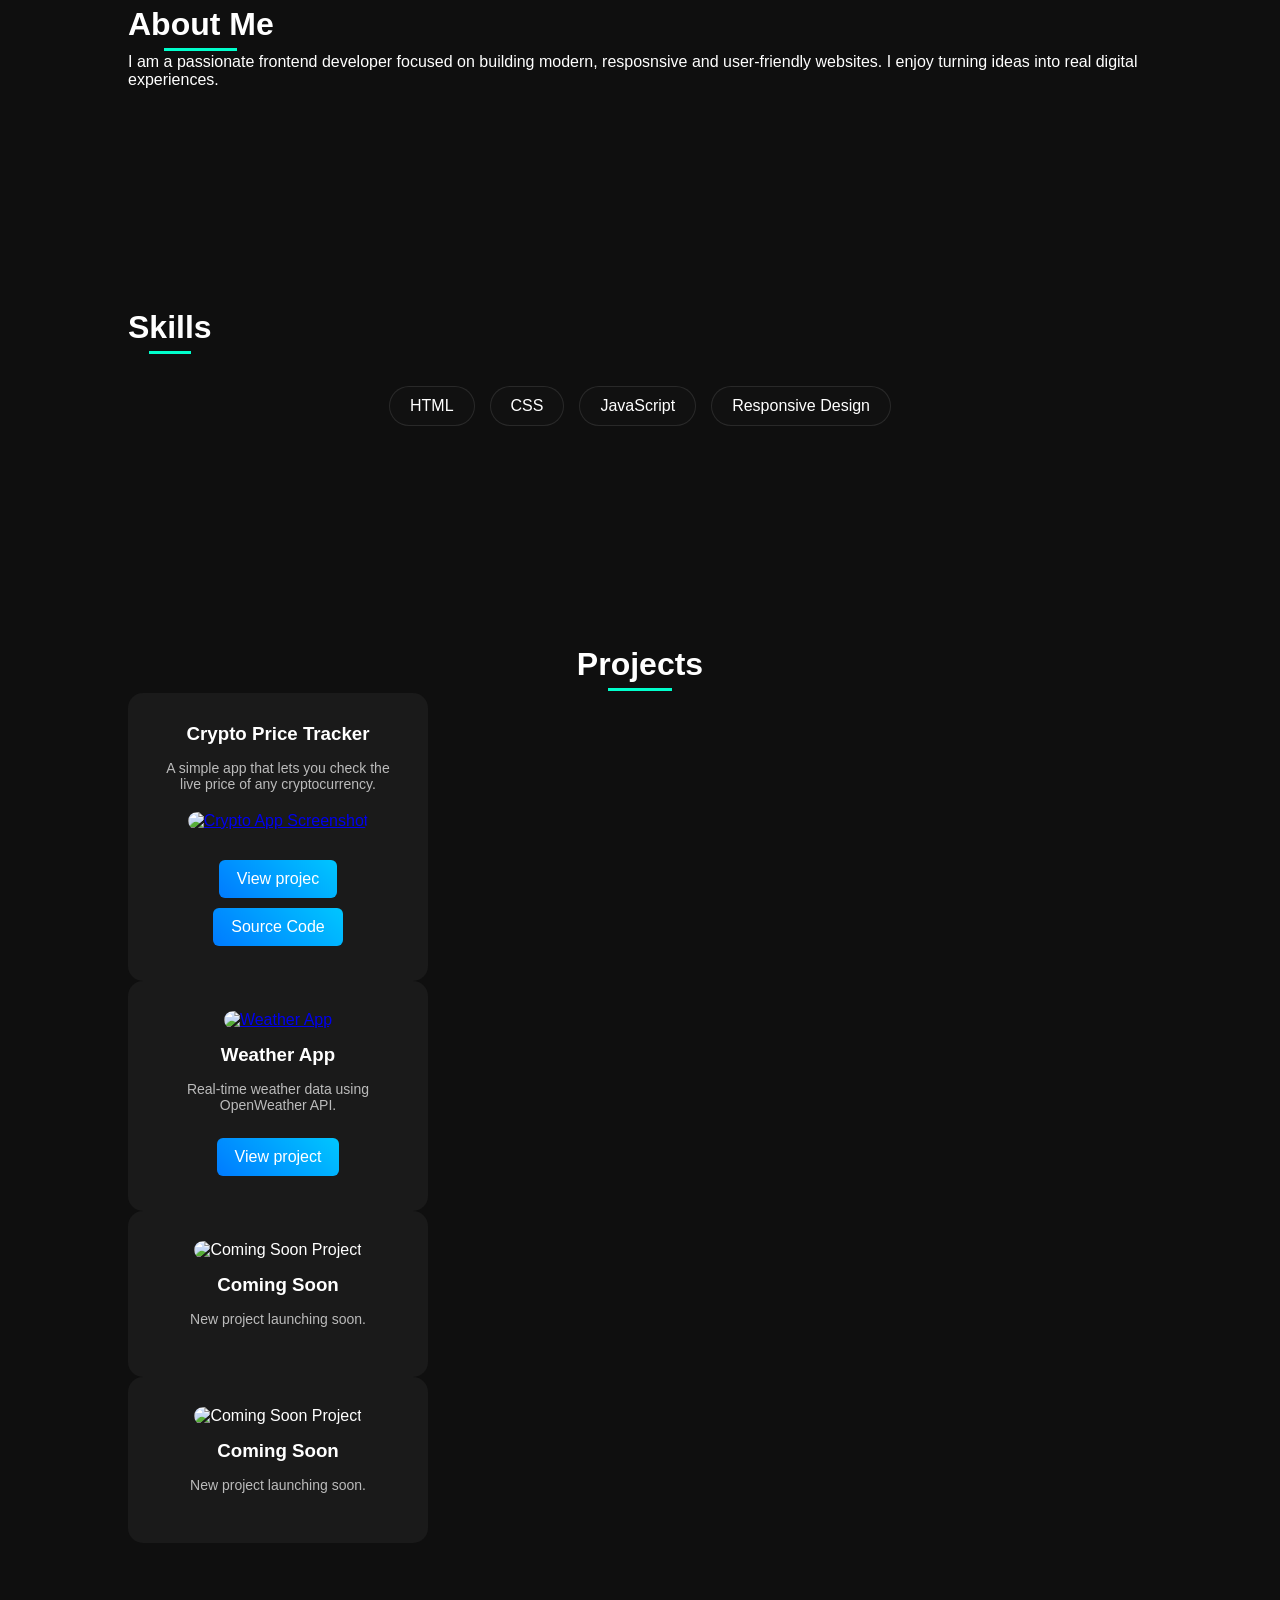
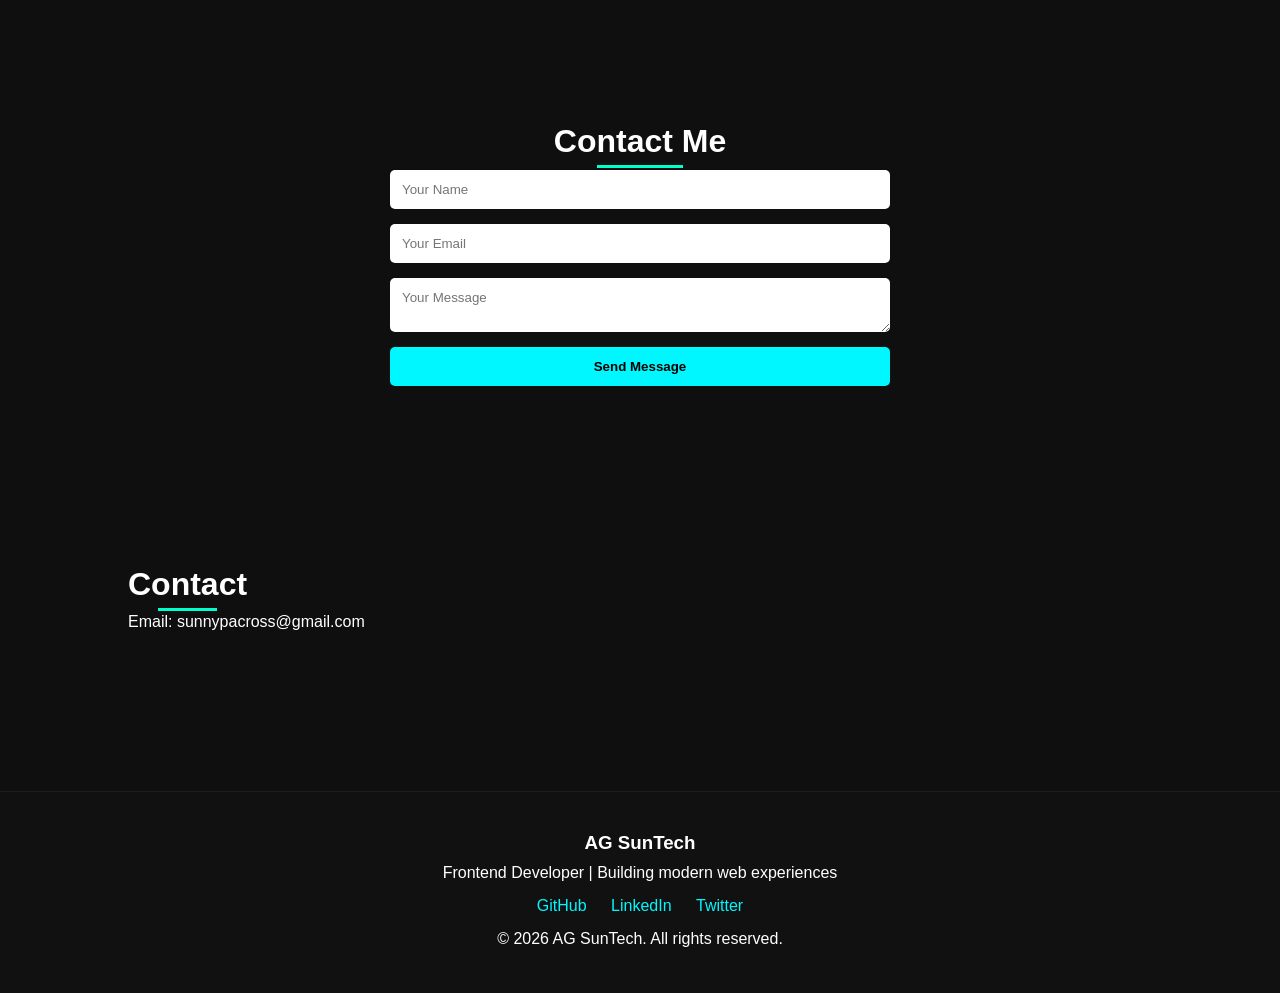
==== commit ae5ba46a: "Added view project button" ====
--- a/index.html
+++ b/index.html
@@ -66,7 +66,7 @@
       <p class="project-tech">HTML • CSS • JavaScript</p>
     </div>
 
-    <div class="project-card hidden">
+     <div class="project-card hidden">
 
       <a href="https://agsuntech-web.github.io/calculator-app/" target="_blank">
         <img src="images/calculator.png" alt="Calculator App">
@@ -74,7 +74,12 @@
 
        <h3>Calculator App</h3>
       <p>A functional calculator built with HTML, CSS and JavaScript.</p>
-    </div>
+    
+      <div class="project-actions"
+        <a href="https://agsuntech-web.github.io/calculator-app/" target="_blank" class="btn">
+          View project
+        </a>
+      </div>
 
   </div>
 </section>
@@ -114,24 +119,30 @@
 
       <div class="project-actions">
           <a href="https://agsuntech-web.github.io/crypto-price-tracker/" target="_blank" class="btn">
-            Live Demo
+            View projec
          </a>
 
           <a href="https://github.com/agsuntech-web/crypto-price-tracker" target="_blank" class="btn">
            Source Code
          </a>
       </div>
-
+ 
    </div>
 
     <div class="project-card hidden">
       
          <a href="https://agsuntech-web.github.io/weather-app/" target="_blank">
             <img src="images/weather-project.png" alt="Weather App">
-            
+         </a>
+
             <h3>Weather App</h3>
             <p>Real-time weather data using OpenWeather API.</p>
-         </a>
+         
+          <div class="project-actions">
+            <a href="https://agsuntech-web.github.io/weather-app/" target="_blank" class="btn">
+              View project
+            </a>
+          </div>
     </div>
 
       <div class="project-card hidden">
--- a/style.css
+++ b/style.css
@@ -100,20 +100,21 @@
 }
 
 .btn {
-    background: #00ffcc;
-    color: #000;
-    padding: 12px 28px;
+    display: inline-block;
+    padding: 10px 18px;
+    margin: 5px;
+    border-radius: 6px;
+    background: linear-gradient(45deg, #007bff, #00c6ff);
+    color: white;
     text-decoration: none;
-    border-radius: 30px;
-    font-weight: bold;
+    font-weight: 500;
     transition: all 0.3s ease;
-    display: inline-block;
 }
 
 .btn:hover {
-    background: #00ccaa;
-    transform: translatey(-5px);
-    box-shadow: 0 10px 20px rgba(0, 255, 204, 0.3);
+    transform: translateY(-4px);
+    background: linear-gradient(45deg, #0056b3, #0096c7);
+    box-shadow: 0 5px 15px rgba(0, 0, 0, 0.3);
 }
 
 
@@ -226,6 +227,7 @@
   padding: 20px;
   border-radius: 15px;
   transition: all 0.3s ease;
+  cursor: pointer;
 }
 
 .project-card h3 {
@@ -240,7 +242,7 @@
 
 .project-card:hover {
   transform: translateY(-10px);
-  box-shadow: 0 10px 25px rgba(0, 0, 0, 0.4);
+  box-shadow: 0 12px 25px rgba(0, 0, 0, 0.4);
 }
 
 .project-btn {
@@ -378,14 +380,14 @@
   padding: 30px;
   border-radius: 15px;
   width: 300px;
-  transition: transform 0.4s ease, box-shadow 0.4s ease;
+  transition: all 0.3s ease; 
   cursor: pointer;
   will-change: transform;
 }
 
 .project-card:hover {
-  transform: translateY(-10px) scale(1.03);
-  box-shadow: 0 15px 35px rgba(0, 247, 255, 0.3);
+  transform: translateY(-10px) scale(1.02);
+  box-shadow: 0 10px 30px rgba(0, 0, 0, 0.3);
 }
 
 .project-btn {
@@ -563,8 +565,8 @@
 
 .reveal {
   opacity: 0;
-  transform: translateY(40px);
-  transition: 0.8s ease;
+  transform: translateY(50px);
+  transition: 0.6s ease;
 }
 
 .reveal.active {
@@ -669,4 +671,9 @@
   border-radius: 50%;
   cursor: pointer;
   display: none;
+}
+
+.project-actions {
+  margin-top: 10px;
+  text-align: center;
 }
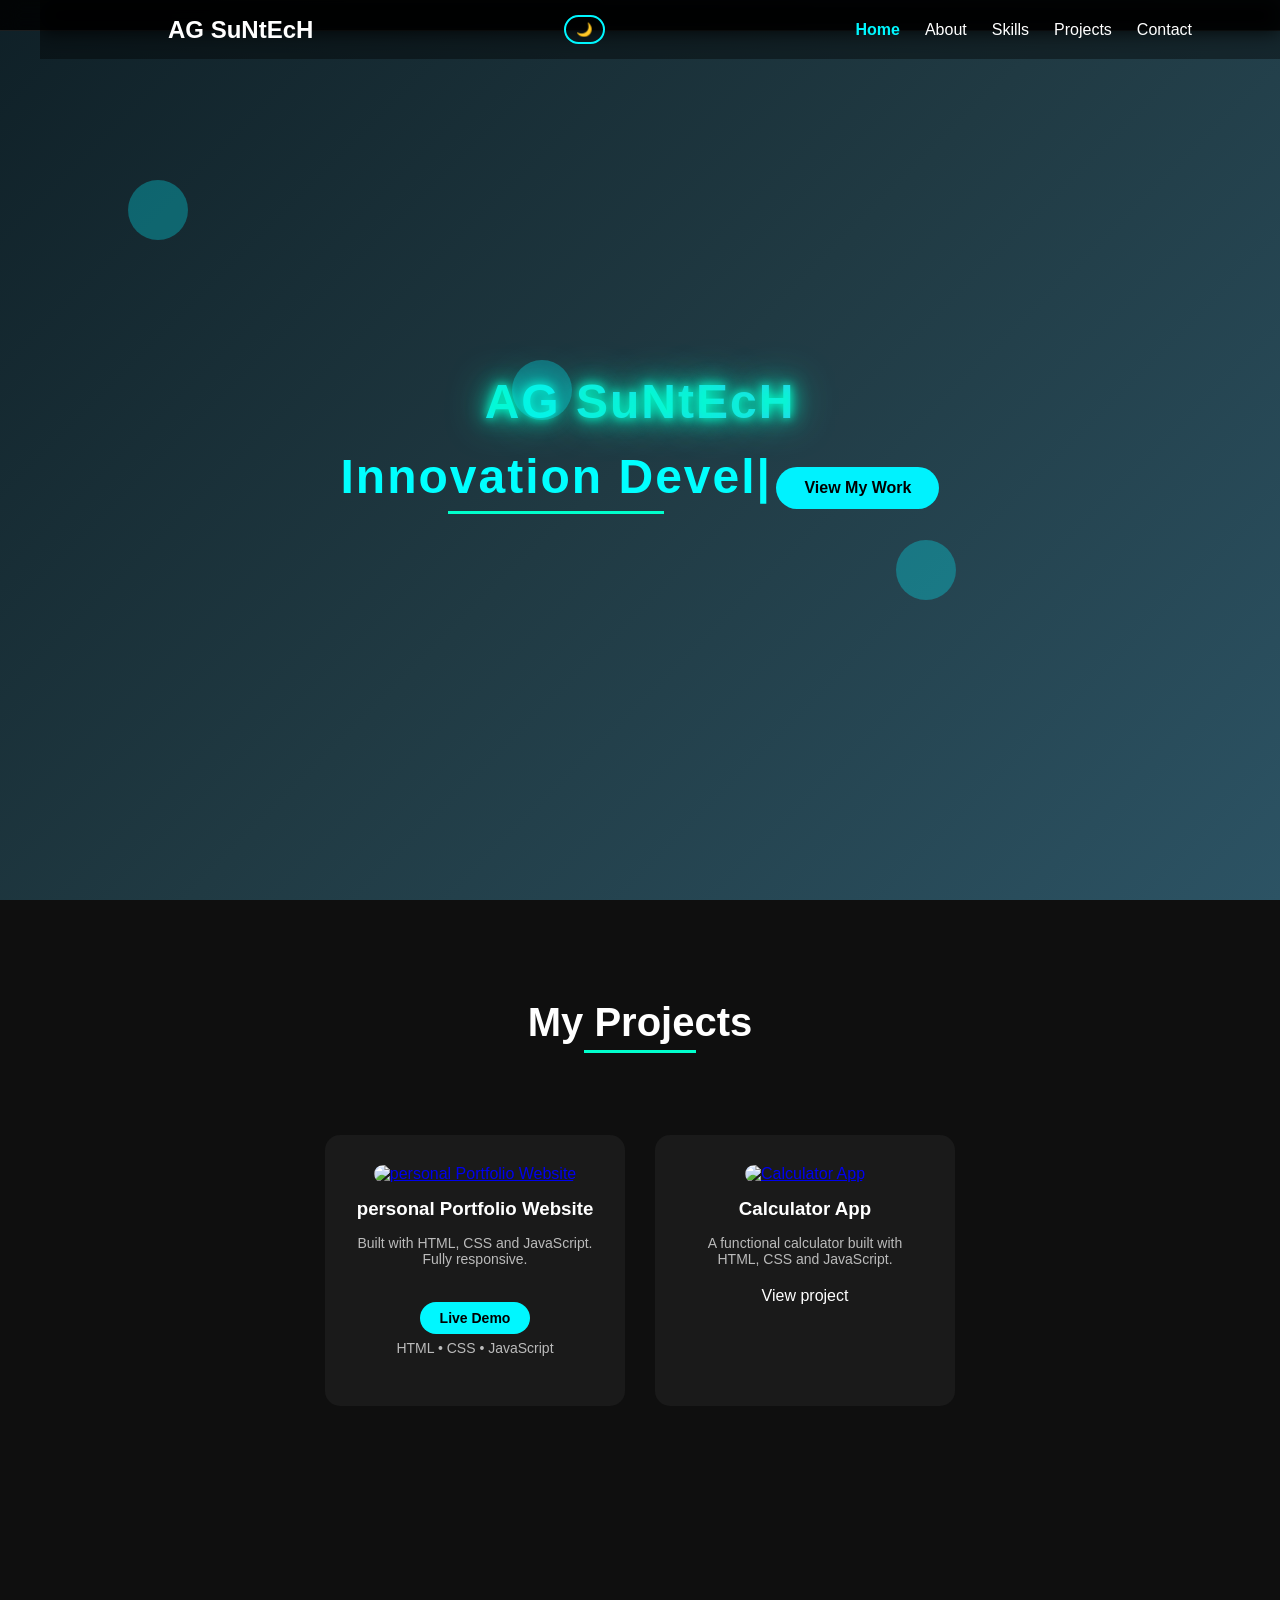
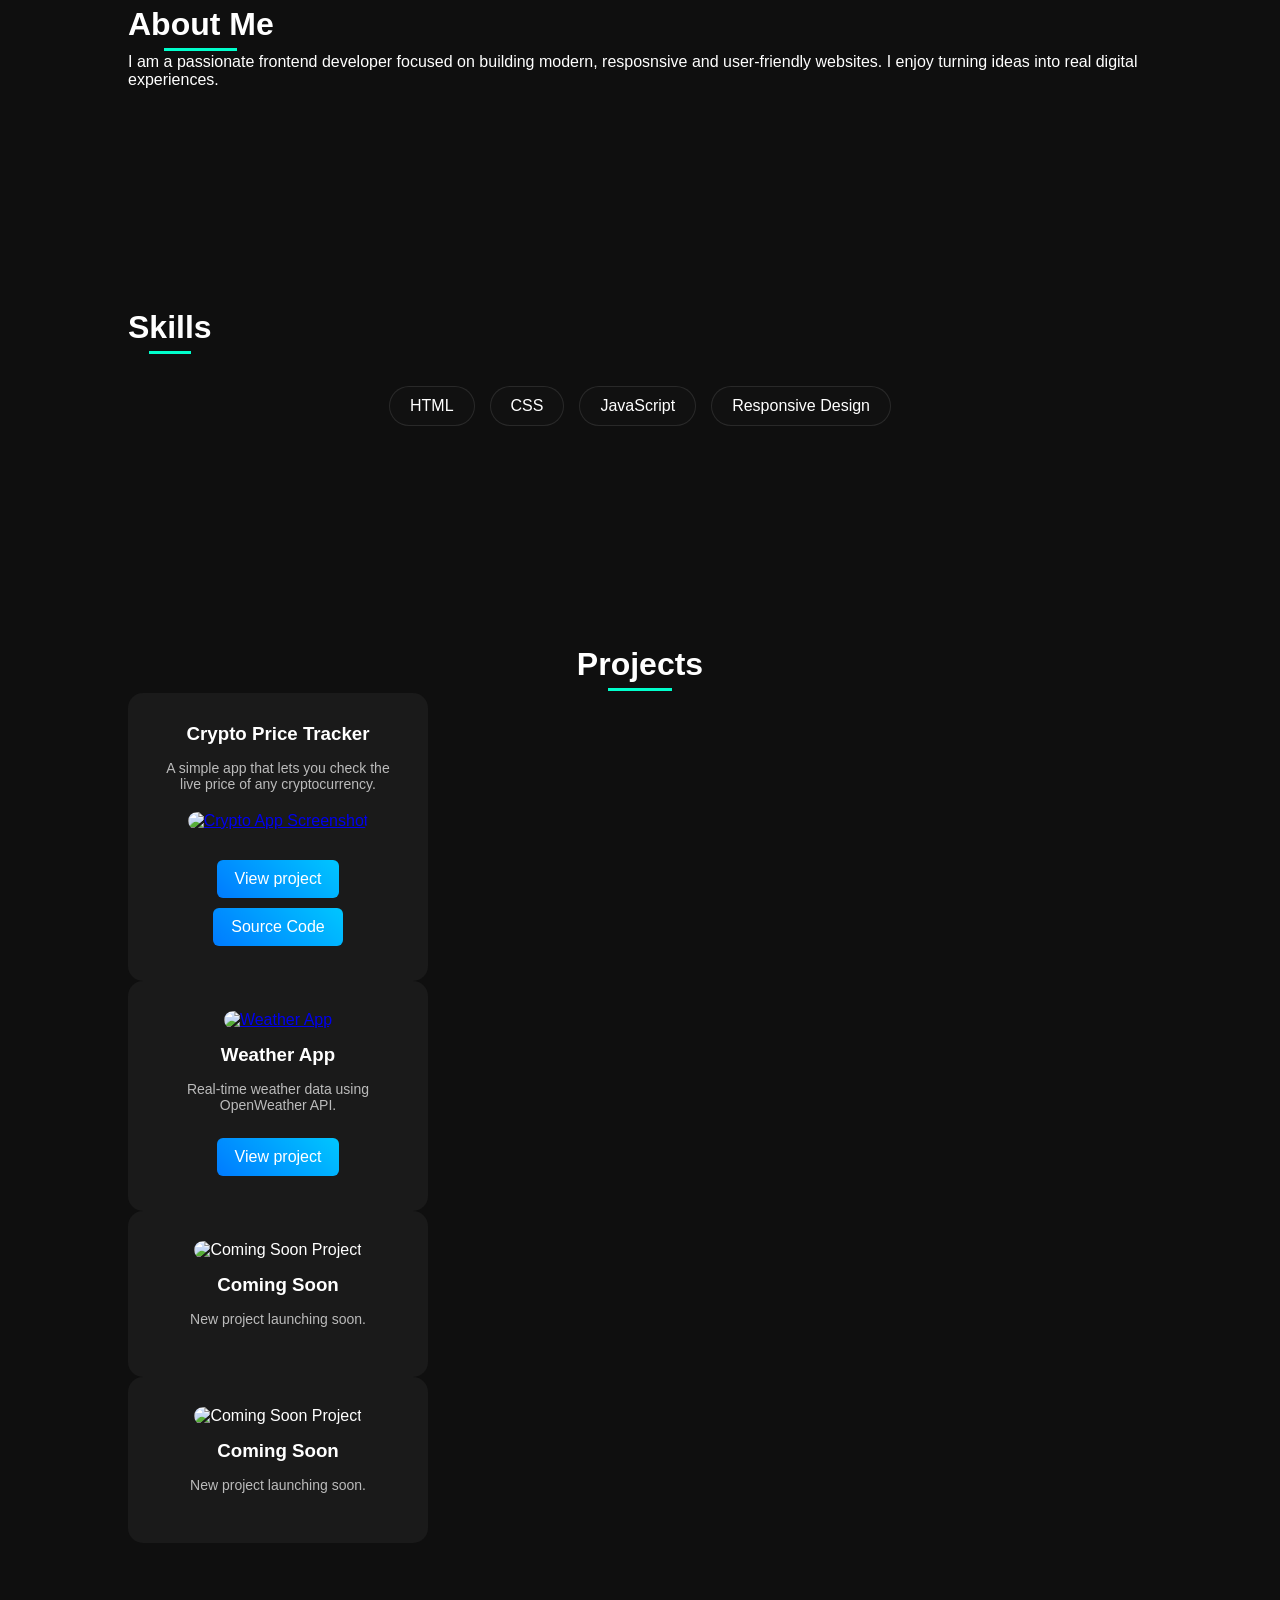
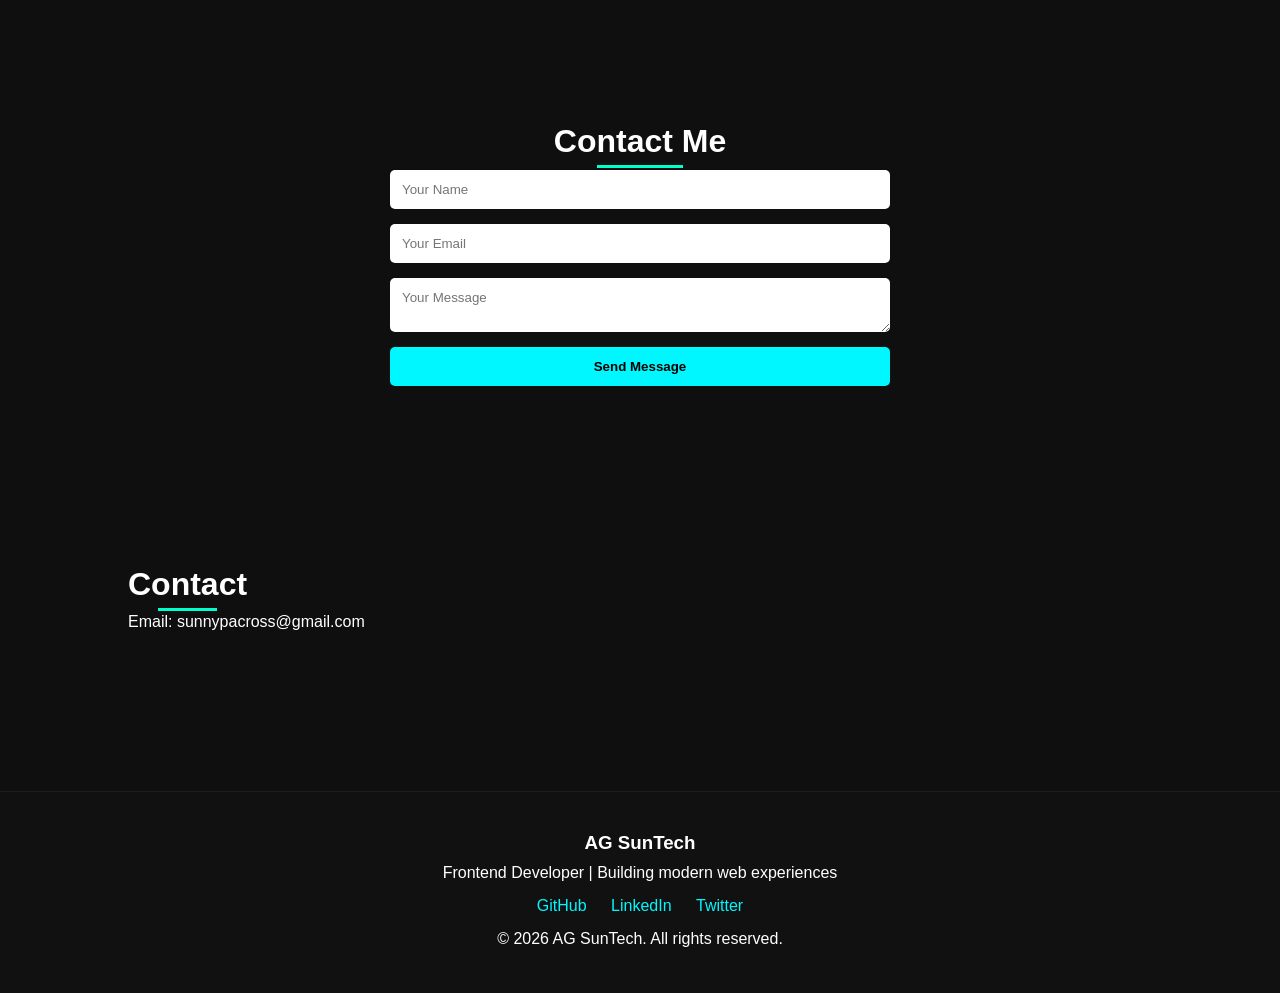
==== commit 0d6efe83: "Updated portfolio buttons" ====
--- a/index.html
+++ b/index.html
@@ -118,8 +118,9 @@
       </div>
 
       <div class="project-actions">
-          <a href="https://agsuntech-web.github.io/crypto-price-tracker/" target="_blank" class="btn">
-            View projec
+
+        <a href="https://agsuntech-web.github.io/crypto-price-tracker/" target="_blank" class="btn">
+            View project
          </a>
 
           <a href="https://github.com/agsuntech-web/crypto-price-tracker" target="_blank" class="btn">
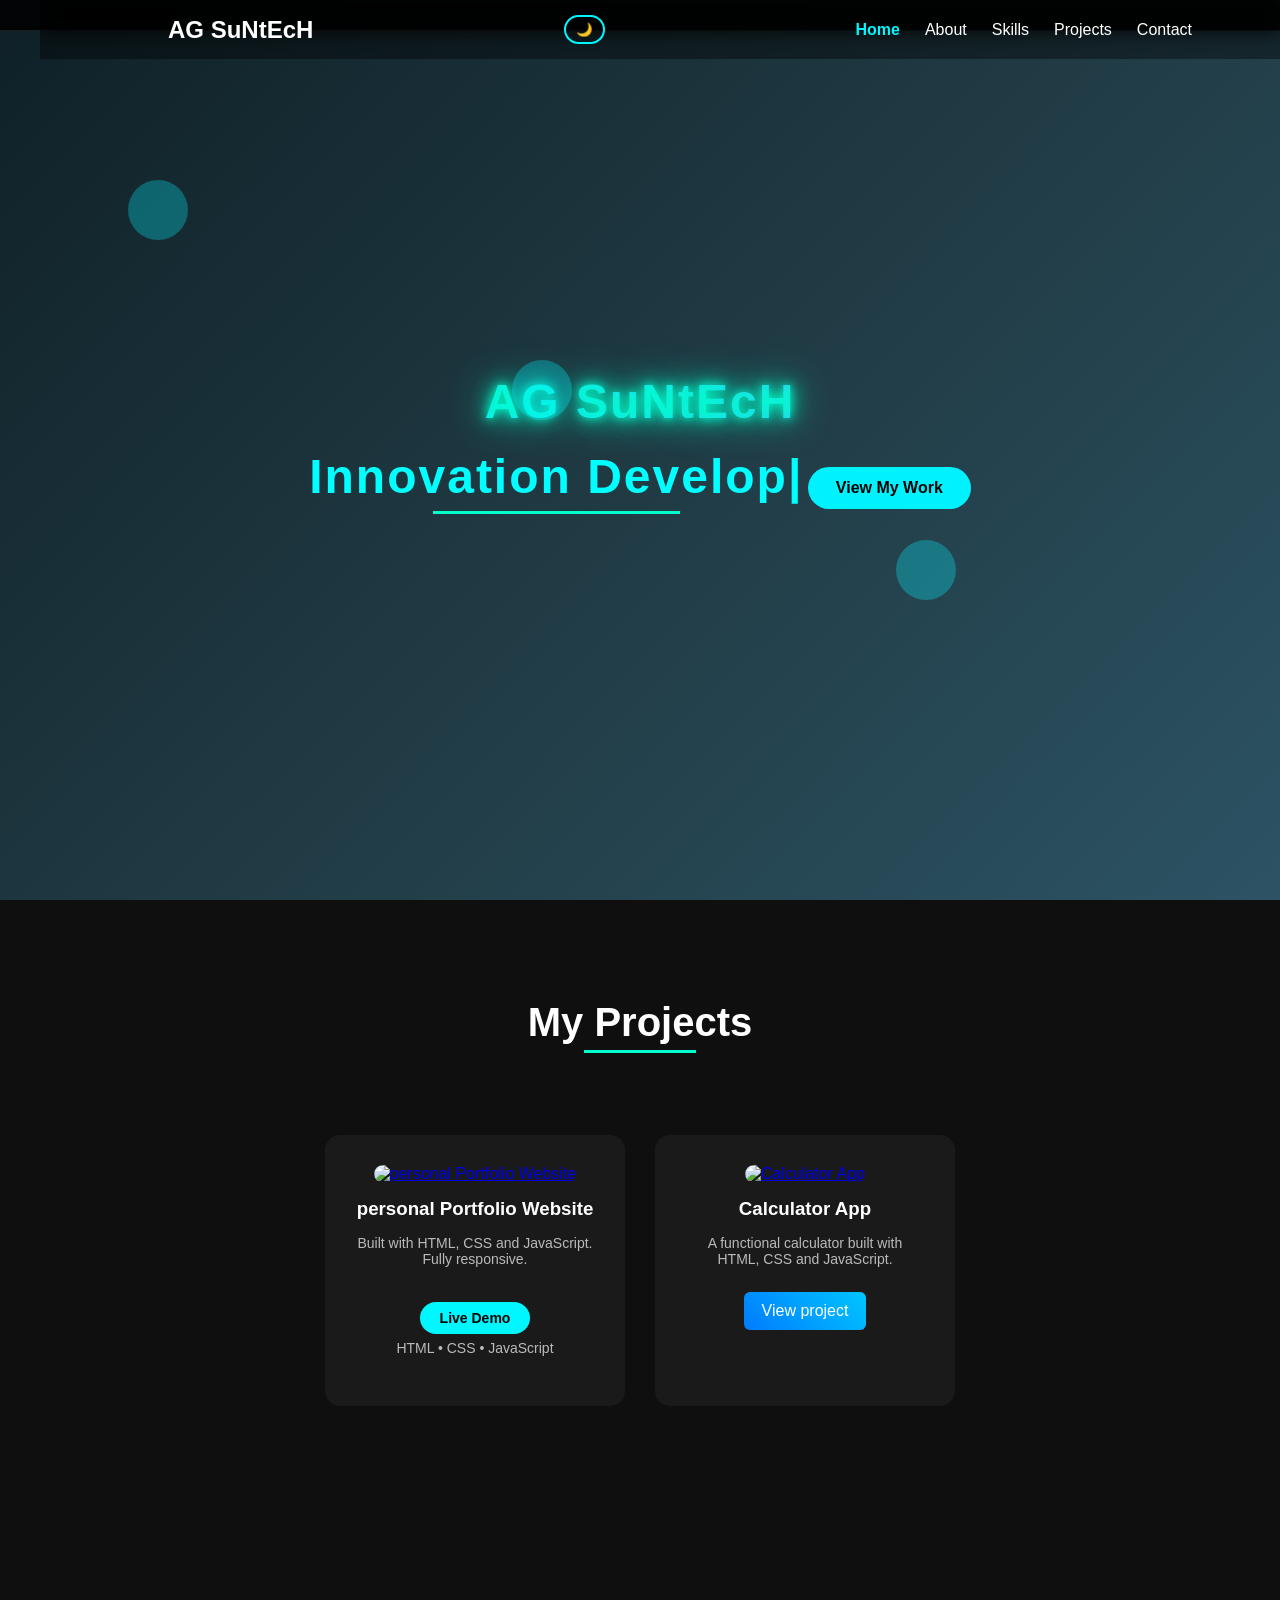
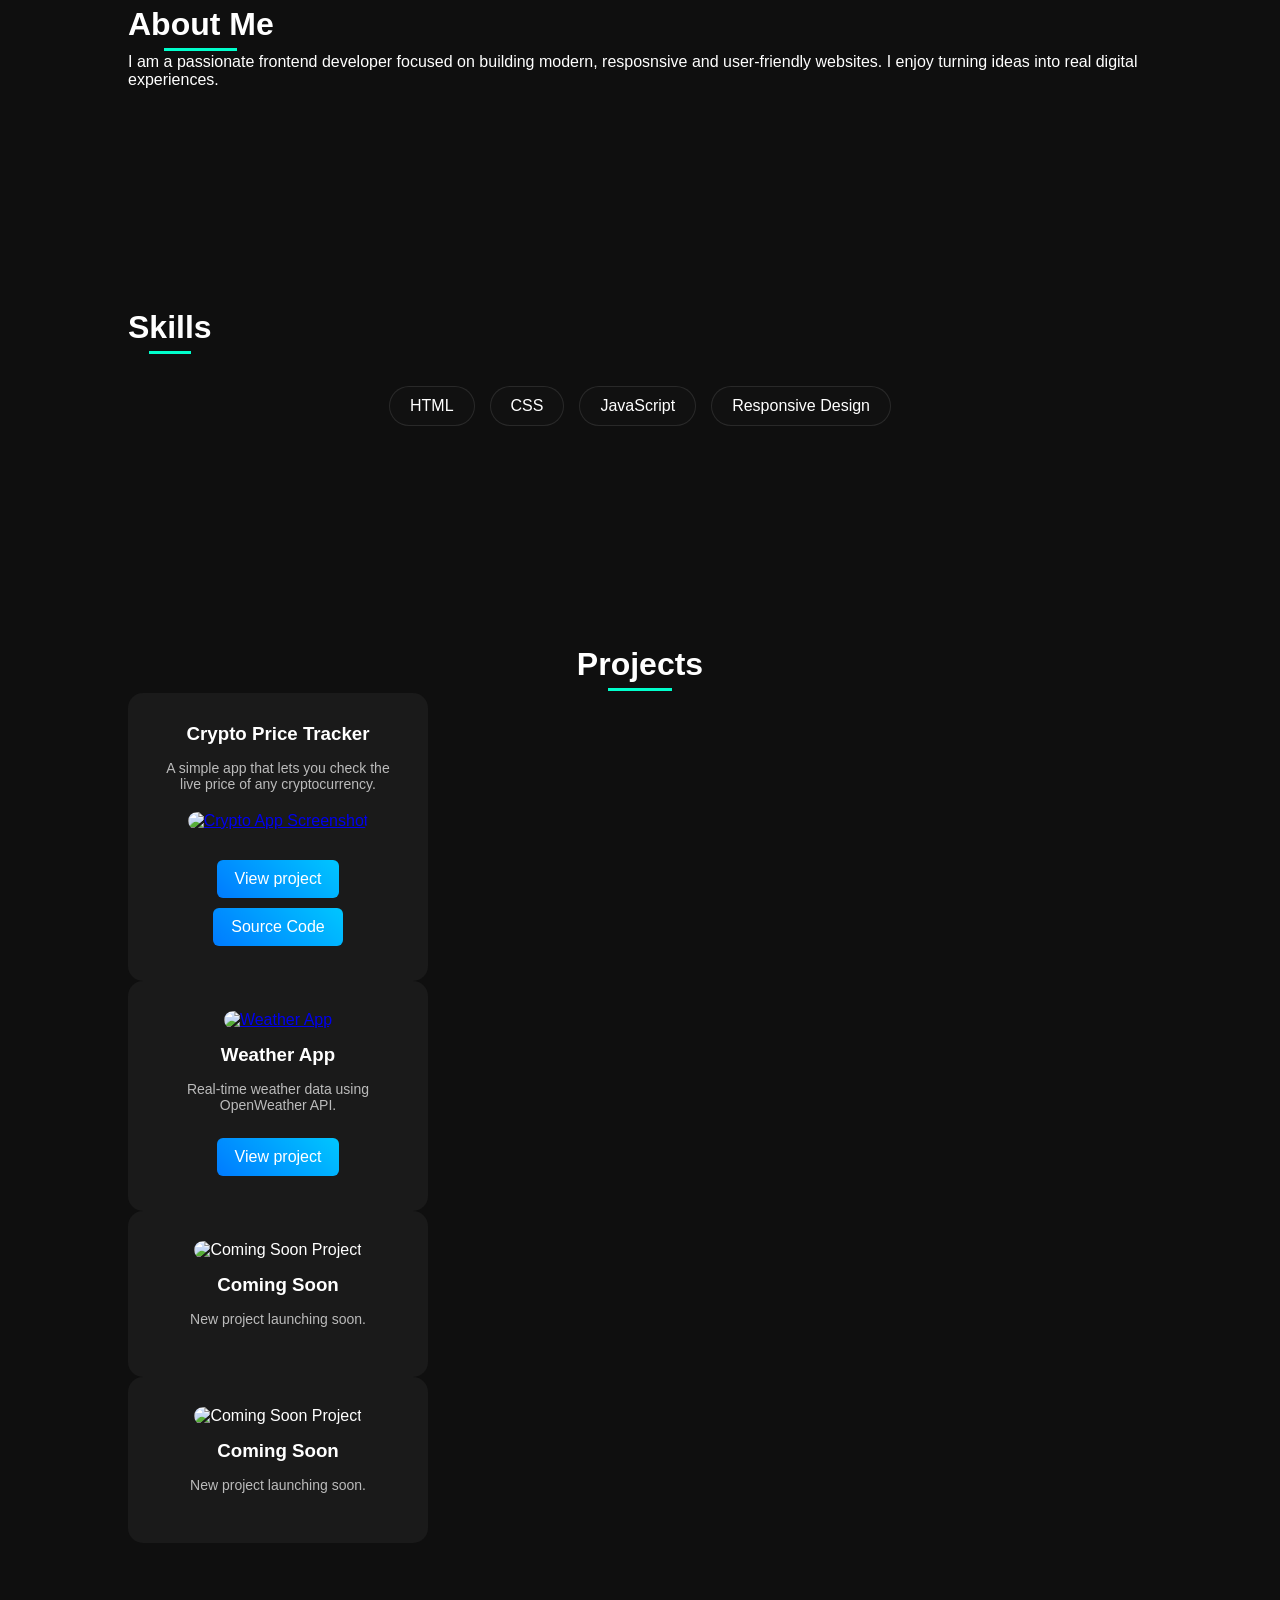
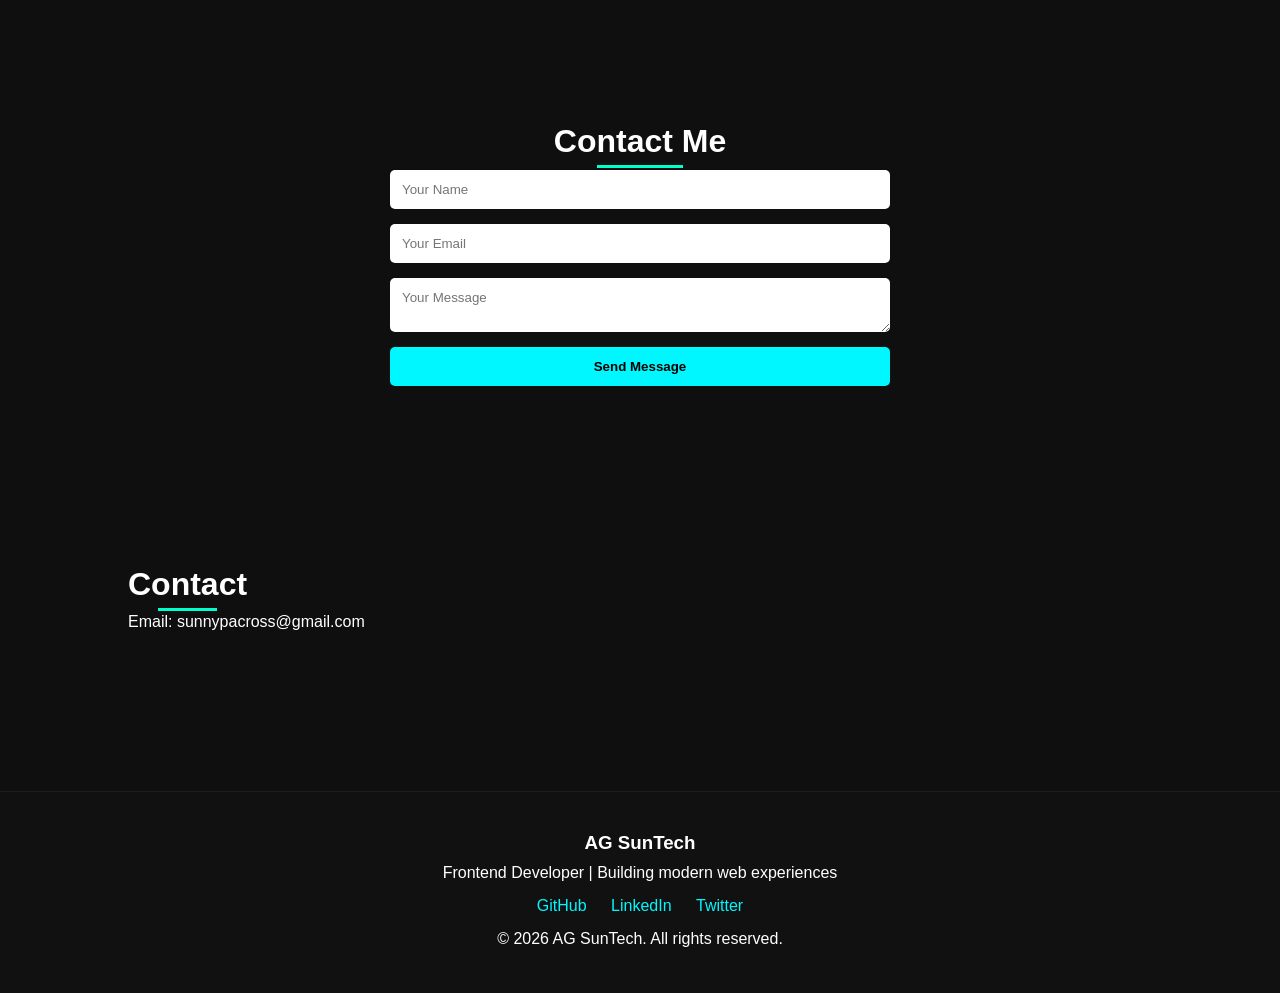
==== commit 30ff5e18: "Fixed calculator button" ====
--- a/index.html
+++ b/index.html
@@ -72,10 +72,11 @@
         <img src="images/calculator.png" alt="Calculator App">
       </a>
 
-       <h3>Calculator App</h3>
+      <h3>Calculator App</h3>
       <p>A functional calculator built with HTML, CSS and JavaScript.</p>
     
-      <div class="project-actions"
+      <div class="project-actions">
+
         <a href="https://agsuntech-web.github.io/calculator-app/" target="_blank" class="btn">
           View project
         </a>
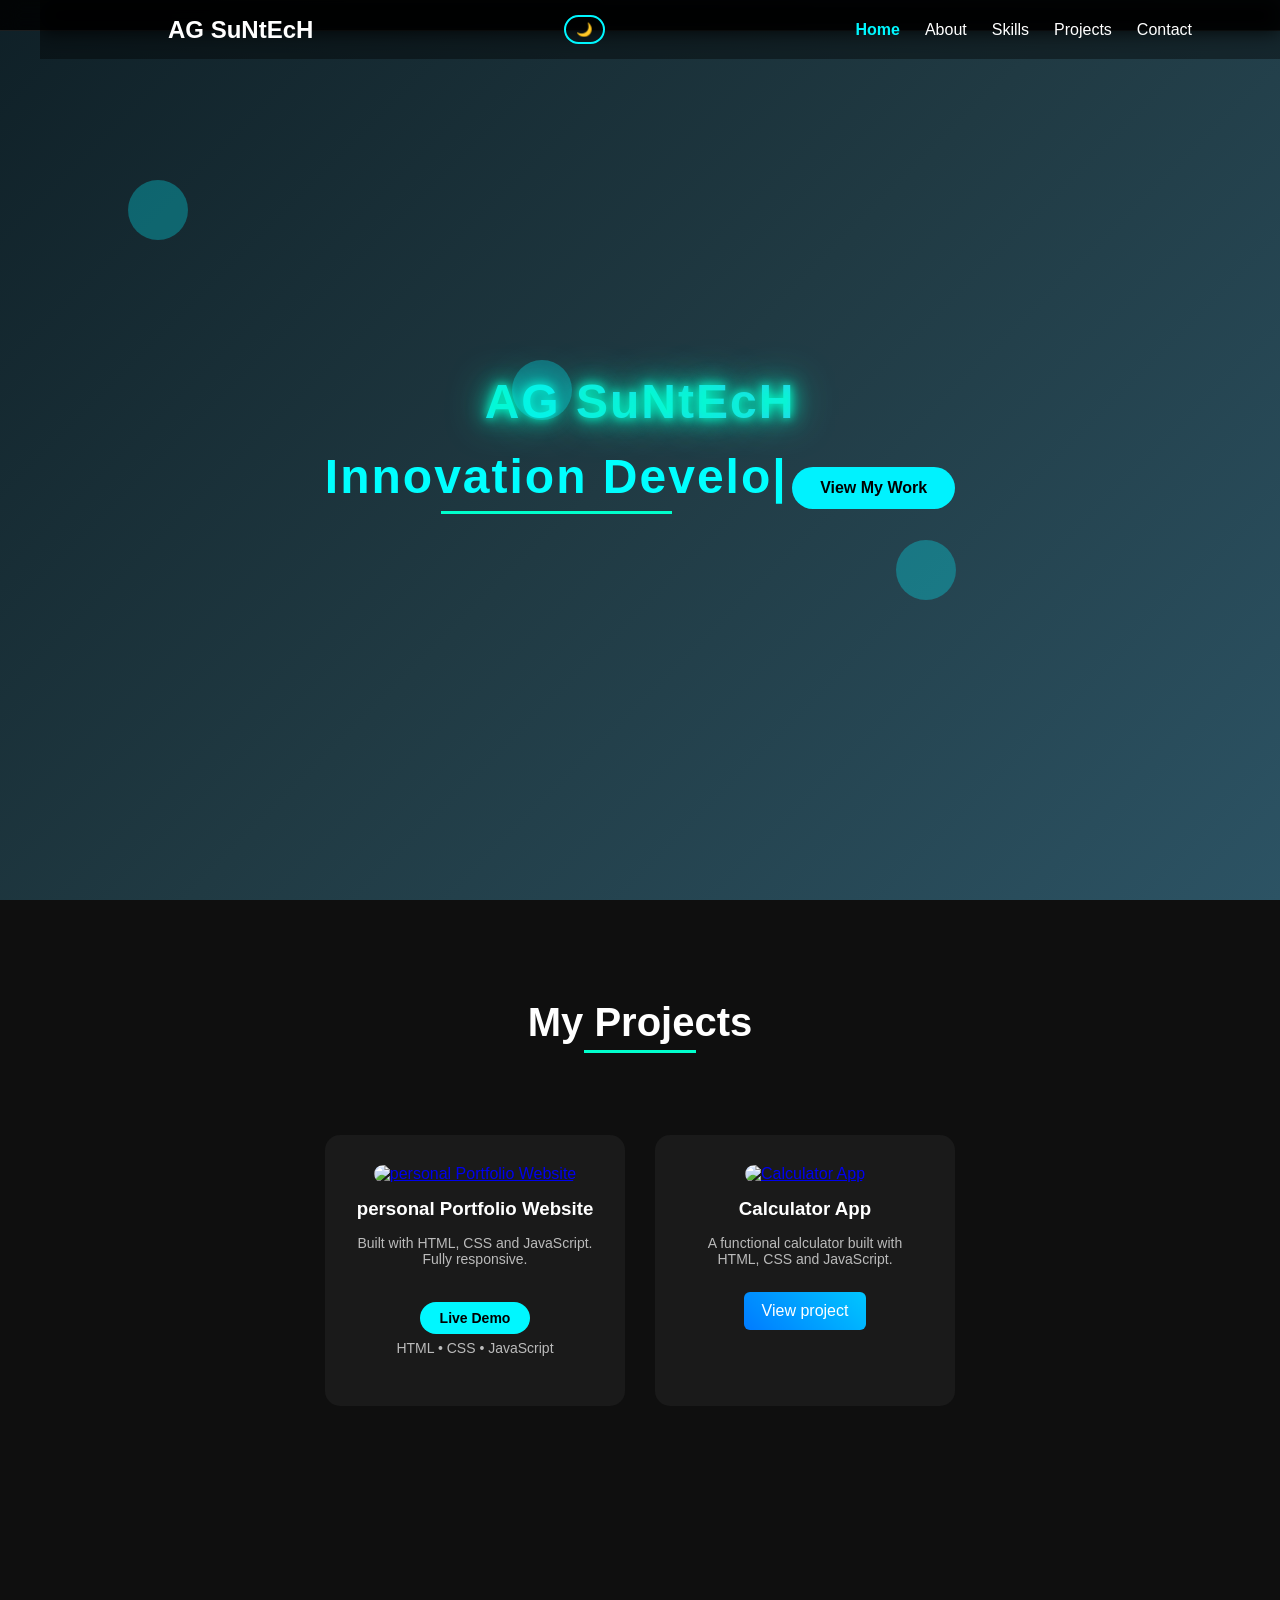
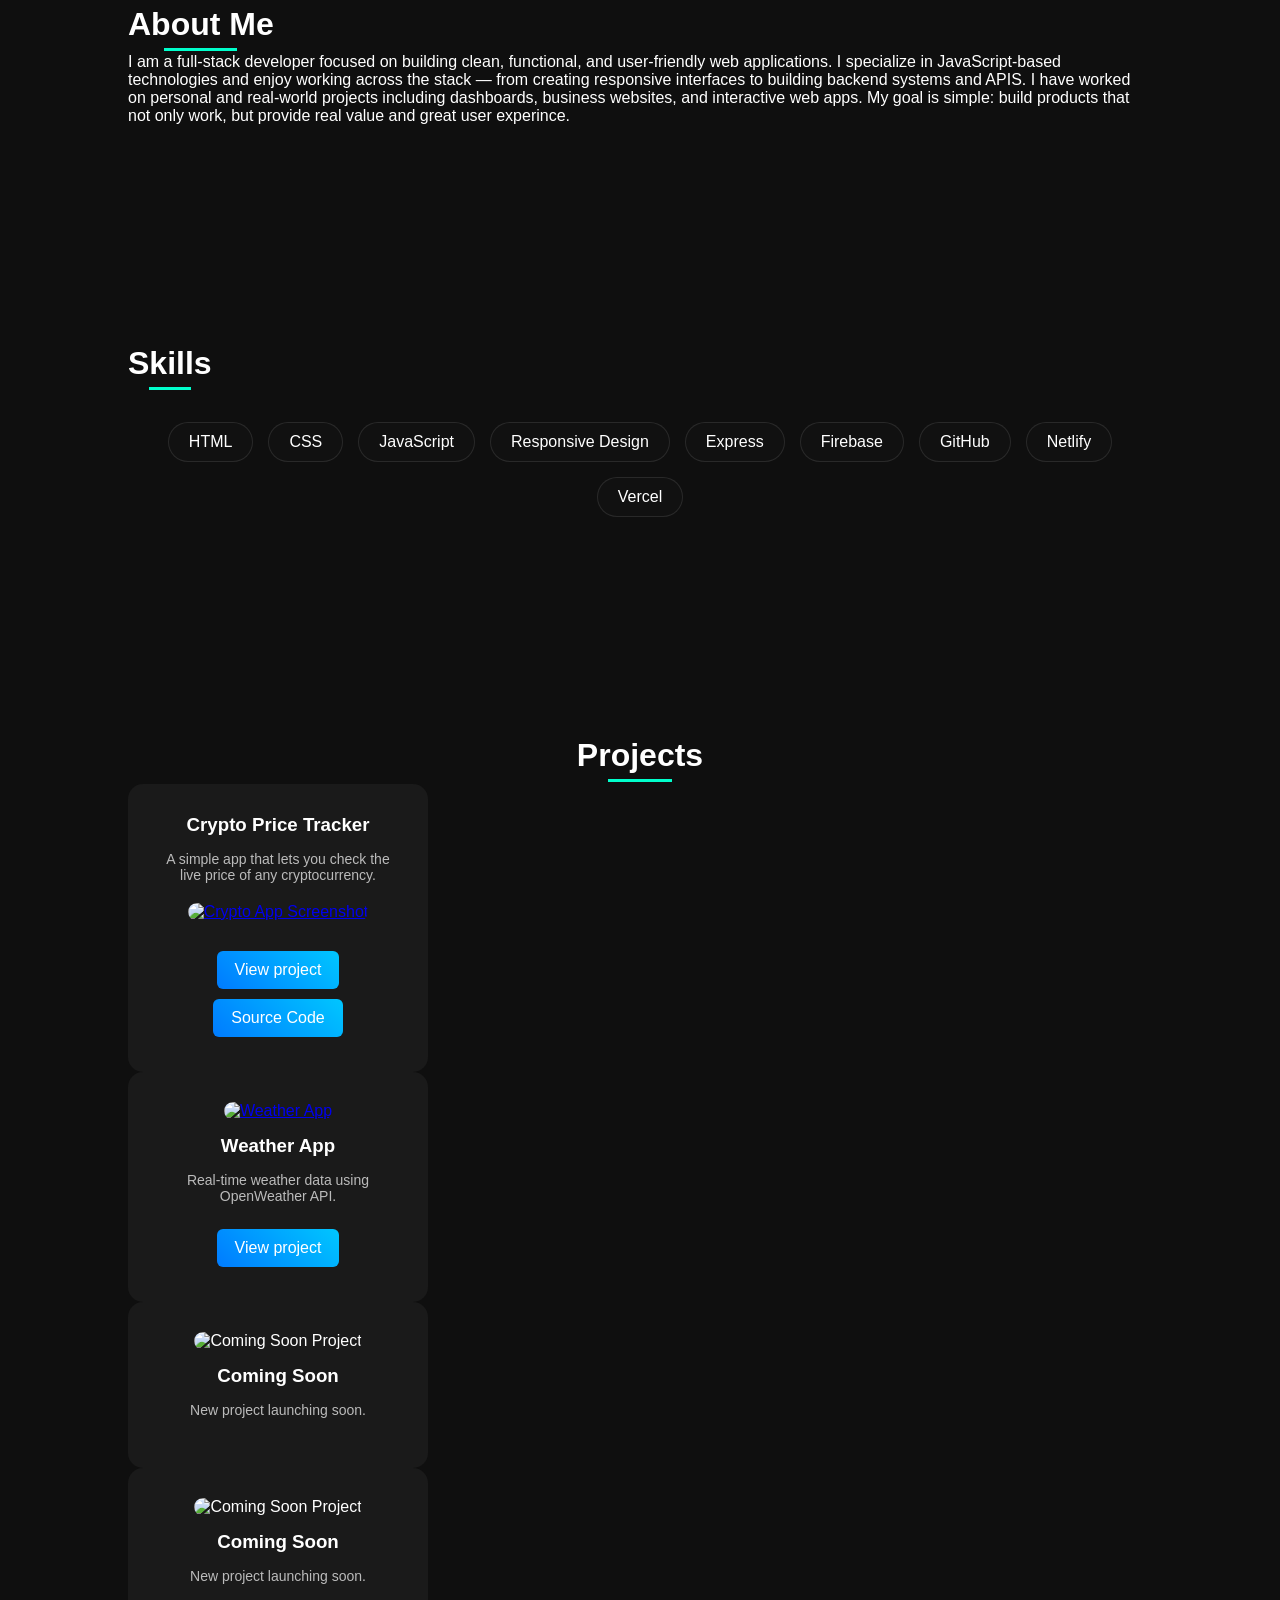
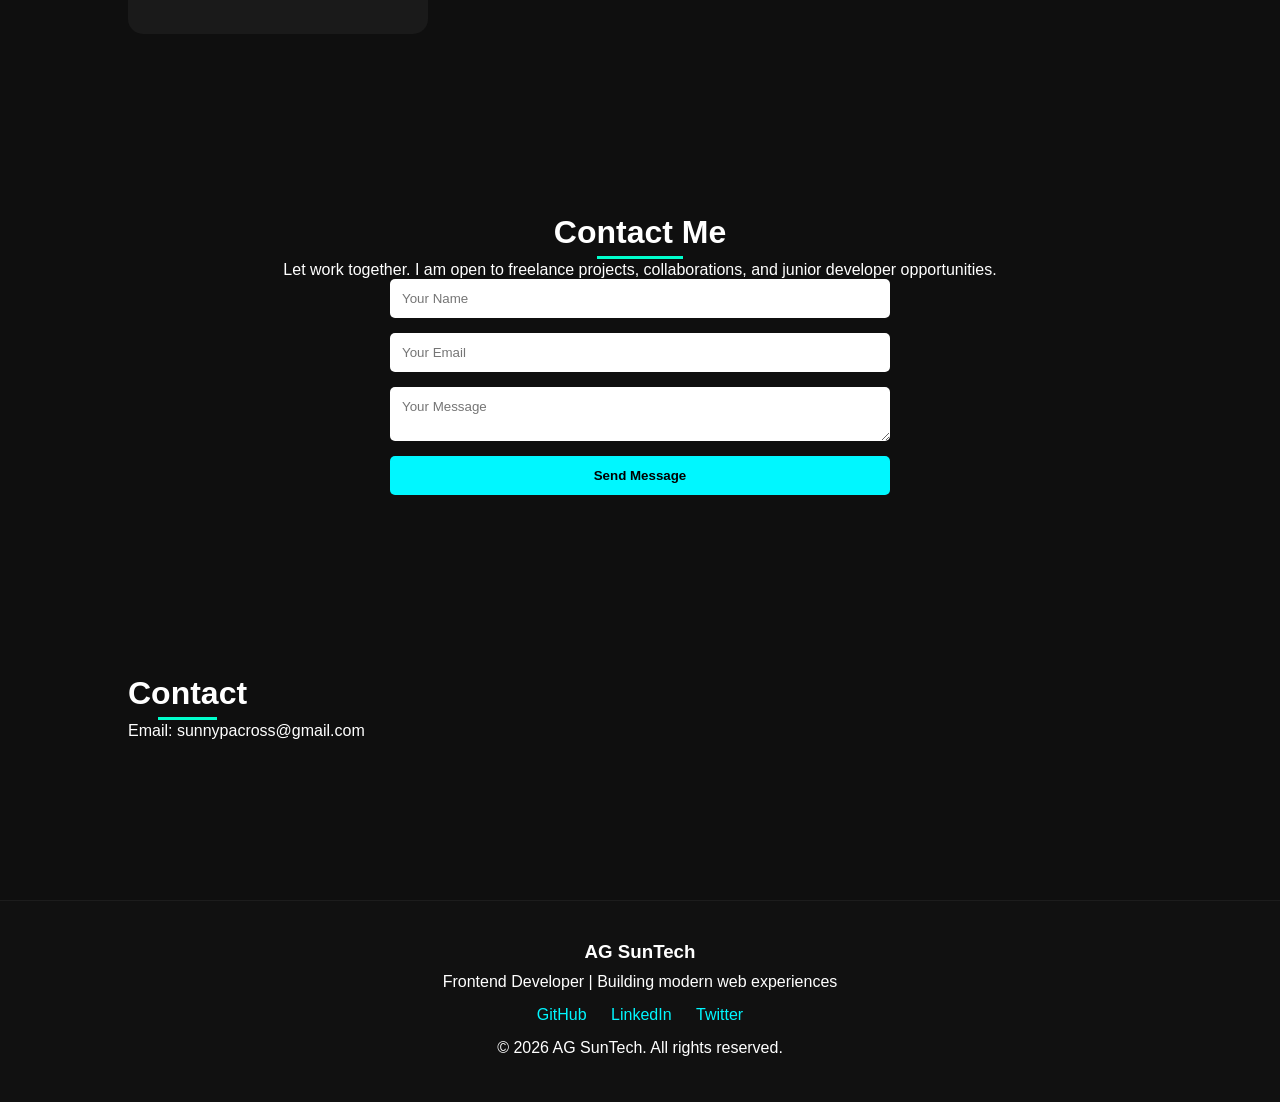
==== commit 4ccf7156: "Updated About and Contact" ====
--- a/index.html
+++ b/index.html
@@ -88,8 +88,13 @@
     <section id="about" class="reveal">
         <h2>About Me</h2>
         <p>
-            I am a passionate frontend developer focused on building modern, resposnsive and user-friendly
-            websites. I enjoy turning ideas into real digital experiences.
+           I am a full-stack developer focused on building clean, functional, and user-friendly web applications.
+
+           I specialize in JavaScript-based technologies and enjoy working across the stack — from creating responsive interfaces to building backend systems and APIS.
+
+           I have worked on personal and real-world projects including dashboards, business websites, and interactive web apps.
+
+           My goal is simple: build products that not only work, but provide real value and great user experince.
         </p>
     </section>
 
@@ -100,6 +105,11 @@
                 <li>CSS</li>
                 <li>JavaScript</li>
                 <li>Responsive Design</li>
+                <li>Express</li>
+                <li>Firebase</li>
+                <li>GitHub</li>
+                <li>Netlify</li>
+                <li>Vercel</li>
             </ul>
     </section>
 
@@ -165,6 +175,9 @@
      
      <section id="contact" class="contact reveal">
   <h2>Contact Me</h2>
+  <p>Let work together.
+    I am open to freelance projects, collaborations, and junior developer opportunities.
+  </p>
   <form action="https://formspree.io/f/mreaddbe" method="POST" class="contact-form">
 
     <input type="text" name="name" placeholder="Your Name" required>
